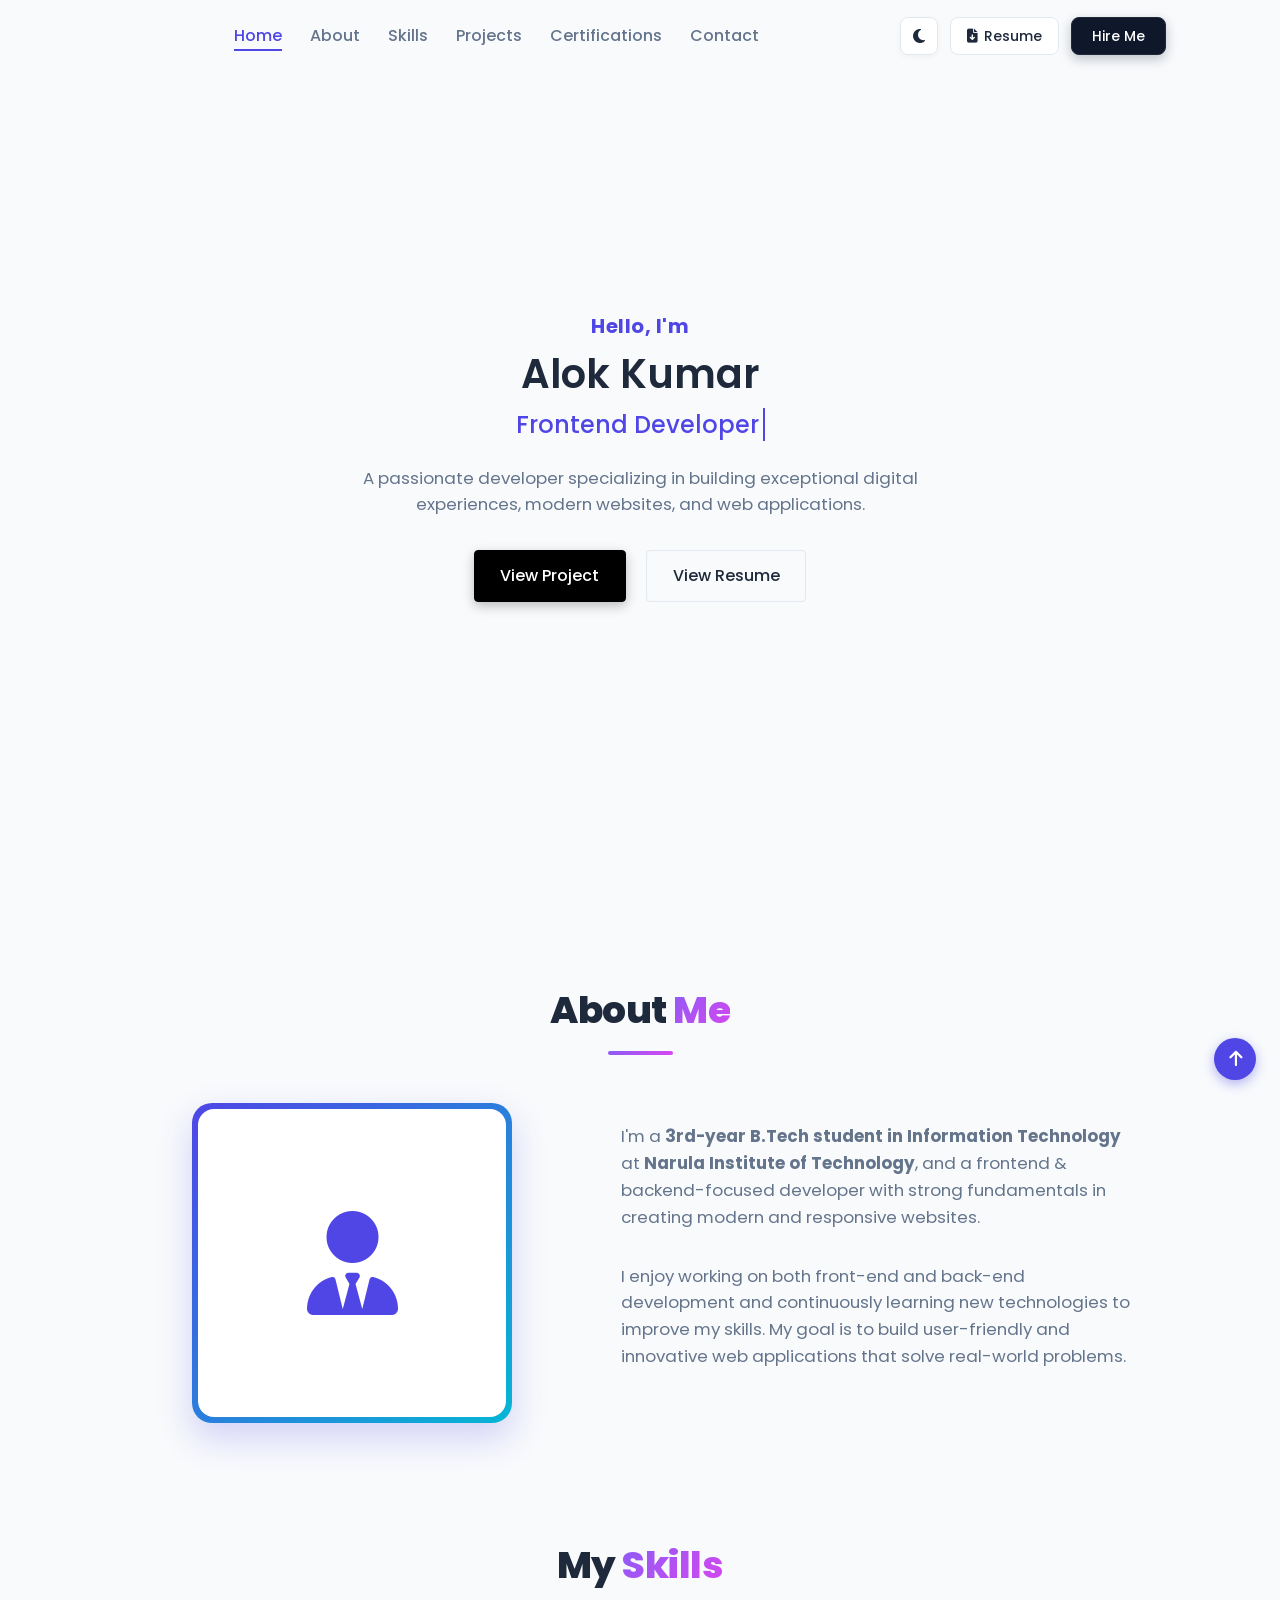
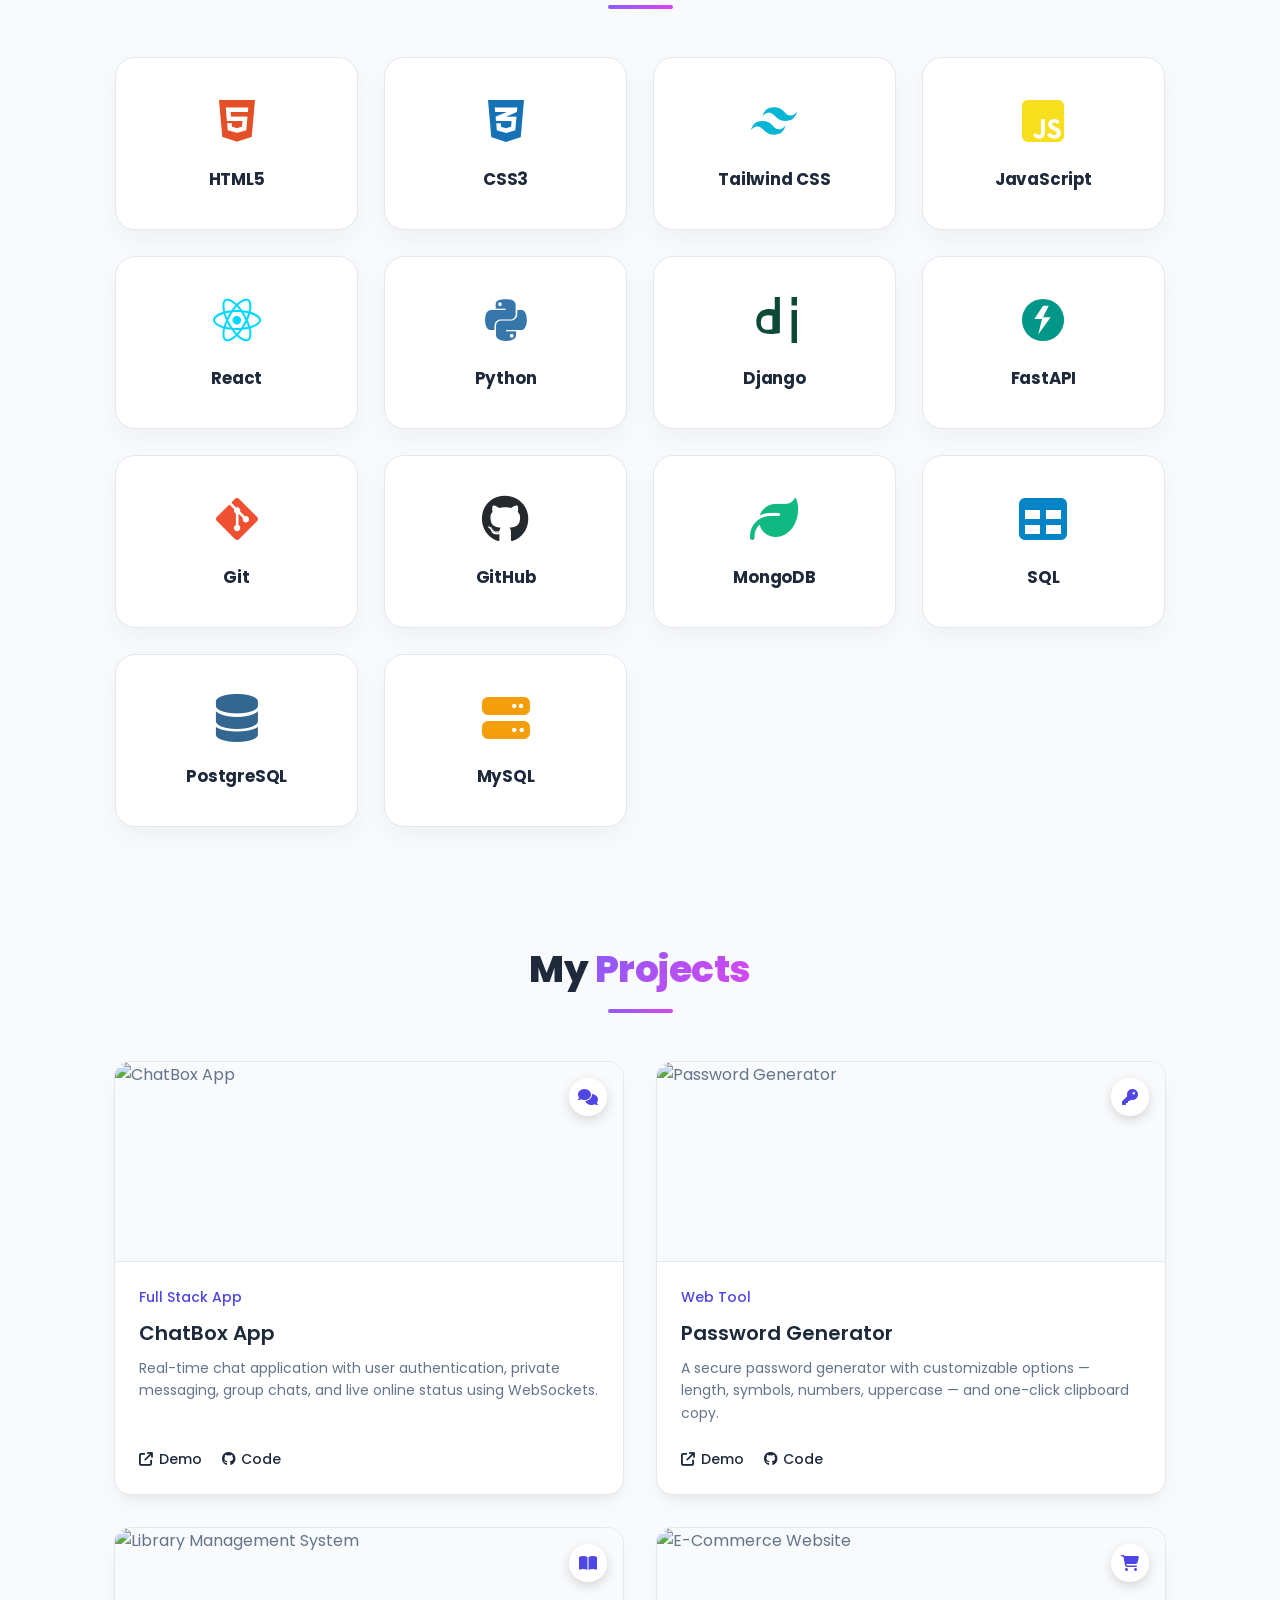
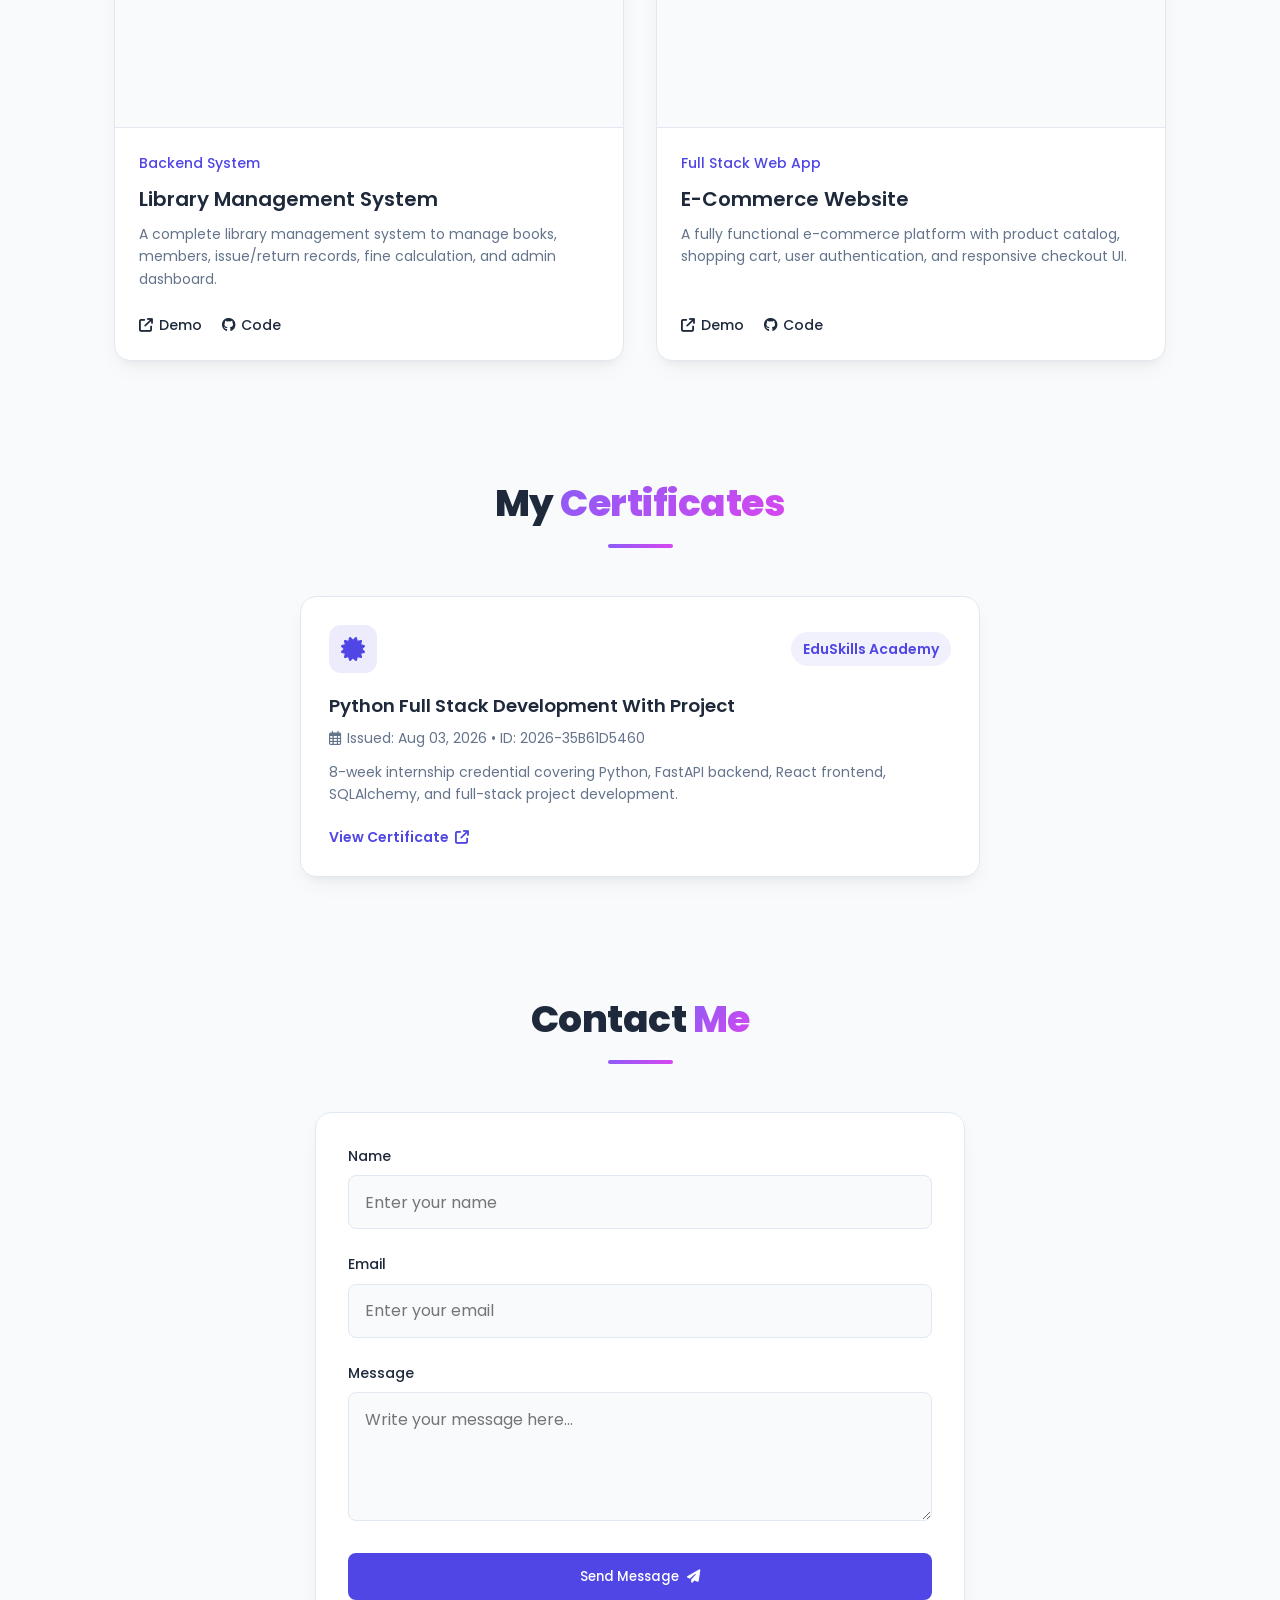
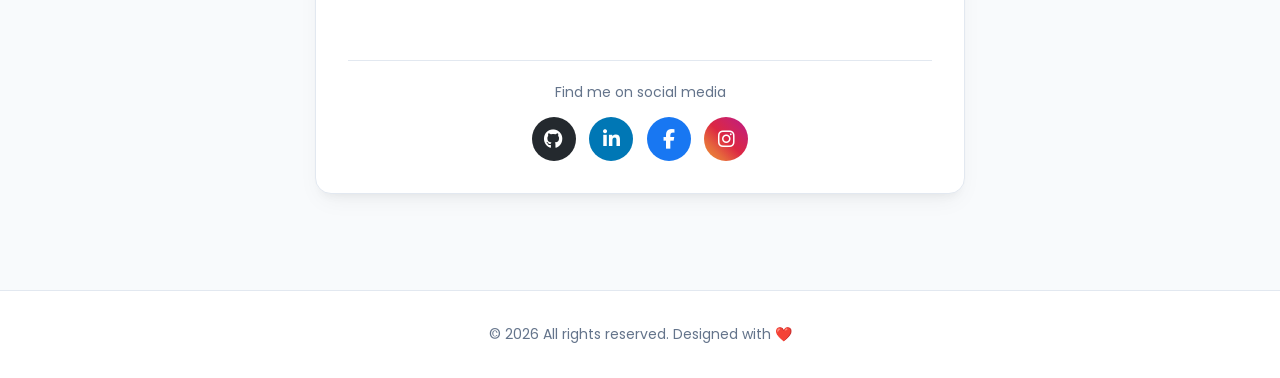
==== index.html @ 2e2ce2ee "portfolio" ====
<!DOCTYPE html>
<html lang="en">
<head>
    <meta charset="UTF-8">
    <meta name="viewport" content="width=device-width, initial-scale=1.0">
    <title>My Portfolio | Web Developer</title>
    <!-- Google Fonts -->
    <link rel="preconnect" href="https://fonts.googleapis.com">
    <link rel="preconnect" href="https://fonts.gstatic.com" crossorigin>
    <link href="https://fonts.googleapis.com/css2?family=Poppins:wght@300;400;500;600;700&display=swap" rel="stylesheet">
    <!-- Font Awesome Icons -->
    <link rel="stylesheet" href="https://cdnjs.cloudflare.com/ajax/libs/font-awesome/6.4.0/css/all.min.css">
    <!-- Custom CSS -->
    <link rel="stylesheet" href="style.css">
</head>
<body>

    <!-- Header & Navbar -->
    <header class="header" id="header">
        <nav class="navbar container">
            <div class="nav-menu" id="nav-menu">
                <ul class="nav-list">
                    <li class="nav-item"><a href="#home" class="nav-link active">Home</a></li>
                    <li class="nav-item"><a href="#about" class="nav-link">About</a></li>
                    <li class="nav-item"><a href="#skills" class="nav-link">Skills</a></li>
                    <li class="nav-item"><a href="#projects" class="nav-link">Projects</a></li>
                    <li class="nav-item"><a href="#certifications" class="nav-link">Certifications</a></li>
                    <li class="nav-item"><a href="#contact" class="nav-link">Contact</a></li>
                </ul>
                <div class="nav-close" id="nav-close">
                    <i class="fa-solid fa-xmark"></i>
                </div>
            </div>

            <div class="nav-actions">
                <!-- Theme Toggle Button (Separate) -->
                <button class="theme-toggle" id="theme-toggle" title="Toggle Theme" aria-label="Toggle dark/light mode">
                    <i class="fa-solid fa-moon" id="theme-icon"></i>
                </button>

                <!-- Resume Button (Separate) -->
                <a href="Documents/resume.pdf" class="btn btn-sm btn-outline nav-btn" id="resume-btn" title="View & Download Resume">
                    <i class="fa-solid fa-file-arrow-down"></i>
                    <span>Resume</span>
                </a>

                <!-- Hire Me Button (Dark Box with White Text) -->
                <a href="https://www.linkedin.com/in/alokkumar004" target="_blank" rel="noopener noreferrer" class="btn btn-sm btn-dark nav-btn hire-me-btn">
                    <span>Hire Me</span>
                </a>

                <!-- Hamburger Menu for Mobile -->
                <div class="nav-toggle" id="nav-toggle" aria-label="Open menu">
                    <i class="fa-solid fa-bars"></i>
                </div>
            </div>
        </nav>
    </header>

    <main class="main">
        <!-- Hero Section -->
        <section class="hero section" id="home">
            <div class="hero-container container grid">
                <div class="hero-content">
                    <span class="hero-subtitle"><strong>Hello, I'm</strong></span>
                    <h1 class="hero-title">Alok Kumar</h1>
                    <h3 class="hero-profession"><span class="typing-text"></span></h3>
                    <p class="hero-description">
                        A passionate developer specializing in building exceptional digital experiences, modern websites, and web applications.
                    </p>
                    
                    <div class="hero-buttons">
                        <a href="#projects" class="btn btn-black btn-hero">View Project</a>
                        <a href="Documents/resume.pdf" class="btn btn-outline-hero btn-hero" id="hero-resume-btn" title="View & Download Resume">View Resume</a>
                    </div>
                </div>
            </div>
        </section>

        <!-- About Section -->
        <section class="about section" id="about">
            <div class="container">
                <h2 class="section-title">About <span class="gradient-text">Me</span></h2>
                <div class="section-title-underline"></div>

                <div class="about-container grid">
                    <!-- Square Shape Image / Avatar in About Section -->
                    <div class="about-img-box">
                        <div class="about-img-wrapper">
                            <div class="about-avatar-placeholder">
                                <i class="fa-solid fa-user-tie"></i>
                            </div>
                        </div>
                    </div>

                    <div class="about-data">
                        <p class="about-description">
                            I'm a <strong>3rd-year B.Tech student in Information Technology</strong> at <strong>Narula Institute of Technology</strong>, and a frontend &amp; backend-focused developer with strong fundamentals in creating modern and responsive websites.
                        </p>
                        <p class="about-description">
                            I enjoy working on both front-end and back-end development and continuously learning new technologies to improve my skills. My goal is to build user-friendly and innovative web applications that solve real-world problems.
                        </p>
                    </div>
                </div>
            </div>
        </section>

        <!-- Skills Section -->
        <section class="skills section" id="skills">
            <div class="container">
                <h2 class="section-title">My <span class="gradient-text">Skills</span></h2>
                <div class="section-title-underline"></div>

                <div class="skills-grid-wrapper">
                    <!-- 1. HTML5 -->
                    <div class="skill-card">
                        <div class="skill-card-icon">
                            <i class="fa-brands fa-html5" style="color: #e34f26;"></i>
                        </div>
                        <h4 class="skill-card-name">HTML5</h4>
                    </div>

                    <!-- 2. CSS3 -->
                    <div class="skill-card">
                        <div class="skill-card-icon">
                            <i class="fa-brands fa-css3-alt" style="color: #1572b6;"></i>
                        </div>
                        <h4 class="skill-card-name">CSS3</h4>
                    </div>

                    <!-- 3. Tailwind CSS -->
                    <div class="skill-card">
                        <div class="skill-card-icon">
                            <svg viewBox="0 0 24 24" width="46" height="46" fill="none">
                                <path d="M12.001 4.8c-3.2 0-5.2 1.6-6 4.8 1.2-1.6 2.6-2.2 4.2-1.8.913.228 1.565.89 2.288 1.624C13.666 10.618 15.027 12 18.001 12c3.2 0 5.2-1.6 6-4.8-1.2 1.6-2.6 2.2-4.2 1.8-.913-.228-1.565-.89-2.288-1.624C16.336 6.182 14.975 4.8 12.001 4.8zm-6 7.2c-3.2 0-5.2 1.6-6 4.8 1.2-1.6 2.6-2.2 4.2-1.8.913.228 1.565.89 2.288 1.624 1.177 1.194 2.538 2.576 5.512 2.576 3.2 0 5.2-1.6 6-4.8-1.2 1.6-2.6 2.2-4.2 1.8-.913-.228-1.565-.89-2.288-1.624C10.336 13.382 8.975 12 6.001 12z" fill="#06B6D4"/>
                            </svg>
                        </div>
                        <h4 class="skill-card-name">Tailwind CSS</h4>
                    </div>

                    <!-- 4. JavaScript -->
                    <div class="skill-card">
                        <div class="skill-card-icon">
                            <i class="fa-brands fa-square-js" style="color: #f7df1e;"></i>
                        </div>
                        <h4 class="skill-card-name">JavaScript</h4>
                    </div>

                    <!-- 5. React -->
                    <div class="skill-card">
                        <div class="skill-card-icon">
                            <i class="fa-brands fa-react" style="color: #00d8ff;"></i>
                        </div>
                        <h4 class="skill-card-name">React</h4>
                    </div>

                    <!-- 6. Python -->
                    <div class="skill-card">
                        <div class="skill-card-icon">
                            <i class="fa-brands fa-python" style="color: #3776ab;"></i>
                        </div>
                        <h4 class="skill-card-name">Python</h4>
                    </div>

                    <!-- 7. Django -->
                    <div class="skill-card">
                        <div class="skill-card-icon">
                            <svg viewBox="0 0 24 24" width="46" height="46" fill="#0c4b33">
                                <path d="M11.146 0h3.924v18.792c-1.924.367-3.328.489-4.887.489-4.953 0-7.399-2.14-7.399-6.357 0-4.278 2.69-6.724 6.848-6.724 1.04 0 1.956.122 2.764.367V0h-1.249zm0 9.843c-.733-.244-1.467-.367-2.2-.367-2.384 0-3.791 1.284-3.791 3.913 0 2.446 1.284 3.73 3.607 3.73.673 0 1.345-.061 2.384-.245V9.843zM21.144 6.786h3.913v17.214h-3.913V6.786zm0-6.786h3.913v4.4h-3.913V0z"/>
                            </svg>
                        </div>
                        <h4 class="skill-card-name">Django</h4>
                    </div>

                    <!-- 8. FastAPI -->
                    <div class="skill-card">
                        <div class="skill-card-icon">
                            <svg viewBox="0 0 24 24" width="46" height="46">
                                <circle cx="12" cy="12" r="11" fill="#009688"/>
                                <path d="M12 4.5l-4.5 7h4l-2 8 6.5-9h-4l3-6h-3z" fill="#ffffff"/>
                            </svg>
                        </div>
                        <h4 class="skill-card-name">FastAPI</h4>
                    </div>

                    <!-- 9. Git -->
                    <div class="skill-card">
                        <div class="skill-card-icon">
                            <i class="fa-brands fa-git-alt" style="color: #f05032;"></i>
                        </div>
                        <h4 class="skill-card-name">Git</h4>
                    </div>

                    <!-- 10. GitHub -->
                    <div class="skill-card">
                        <div class="skill-card-icon">
                            <i class="fa-brands fa-github" style="color: #24292e;"></i>
                        </div>
                        <h4 class="skill-card-name">GitHub</h4>
                    </div>

                    <!-- 11. MongoDB -->
                    <div class="skill-card">
                        <div class="skill-card-icon">
                            <i class="fa-solid fa-leaf" style="color: #10b981;"></i>
                        </div>
                        <h4 class="skill-card-name">MongoDB</h4>
                    </div>

                    <!-- 12. SQL -->
                    <div class="skill-card">
                        <div class="skill-card-icon">
                            <i class="fa-solid fa-table" style="color: #0284c7;"></i>
                        </div>
                        <h4 class="skill-card-name">SQL</h4>
                    </div>

                    <!-- 13. PostgreSQL -->
                    <div class="skill-card">
                        <div class="skill-card-icon">
                            <i class="fa-solid fa-database" style="color: #336791;"></i>
                        </div>
                        <h4 class="skill-card-name">PostgreSQL</h4>
                    </div>

                    <!-- 14. MySQL -->
                    <div class="skill-card">
                        <div class="skill-card-icon">
                            <i class="fa-solid fa-server" style="color: #f59e0b;"></i>
                        </div>
                        <h4 class="skill-card-name">MySQL</h4>
                    </div>
                </div>
            </div>
        </section>

        <!-- Projects Section -->
        <section class="projects section" id="projects">
            <div class="container">
                <h2 class="section-title">My <span class="gradient-text">Projects</span></h2>
                <div class="section-title-underline"></div>

                <div class="projects-container grid">

                    <!-- Project 1: ChatBox App -->
                    <div class="project-card">
                        <div class="project-img-box">
                            <img src="https://images.unsplash.com/photo-1618401471353-b98afee0b2eb?auto=format&fit=crop&w=700&q=80" alt="ChatBox App" class="project-img" loading="lazy">
                            <div class="project-badge-icon" title="ChatBox App">
                                <i class="fa-solid fa-comments"></i>
                            </div>
                        </div>
                        <div class="project-content">
                            <span class="project-tag">Full Stack App</span>
                            <h3 class="project-title">ChatBox App</h3>
                            <p class="project-description">Real-time chat application with user authentication, private messaging, group chats, and live online status using WebSockets.</p>
                            <div class="project-links">
                                <a href="projects/Chatbox/index.html" target="_blank" class="project-link" title="Live Preview"><i class="fa-solid fa-arrow-up-right-from-square"></i> Demo</a>
                                <a href="https://github.com" target="_blank" class="project-link" title="Source Code"><i class="fa-brands fa-github"></i> Code</a>
                            </div>
                        </div>
                    </div>

                    <!-- Project 2: Password Generator -->
                    <div class="project-card">
                        <div class="project-img-box">
                            <img src="https://images.unsplash.com/photo-1614064641938-3bbee52942c7?auto=format&fit=crop&w=700&q=80" alt="Password Generator" class="project-img" loading="lazy">
                            <div class="project-badge-icon" title="Password Generator">
                                <i class="fa-solid fa-key"></i>
                            </div>
                        </div>
                        <div class="project-content">
                            <span class="project-tag">Web Tool</span>
                            <h3 class="project-title">Password Generator</h3>
                            <p class="project-description">A secure password generator with customizable options — length, symbols, numbers, uppercase — and one-click clipboard copy.</p>
                            <div class="project-links">
                                <a href="projects/Password-Generator/index.html" target="_blank" class="project-link" title="Live Preview"><i class="fa-solid fa-arrow-up-right-from-square"></i> Demo</a>
                                <a href="https://github.com" target="_blank" class="project-link" title="Source Code"><i class="fa-brands fa-github"></i> Code</a>
                            </div>
                        </div>
                    </div>

                    <!-- Project 3: Library Management System -->
                    <div class="project-card">
                        <div class="project-img-box">
                            <img src="https://images.unsplash.com/photo-1524995997946-a1c2e315a42f?auto=format&fit=crop&w=700&q=80" alt="Library Management System" class="project-img" loading="lazy">
                            <div class="project-badge-icon" title="Library Management System">
                                <i class="fa-solid fa-book-open"></i>
                            </div>
                        </div>
                        <div class="project-content">
                            <span class="project-tag">Backend System</span>
                            <h3 class="project-title">Library Management System</h3>
                            <p class="project-description">A complete library management system to manage books, members, issue/return records, fine calculation, and admin dashboard.</p>
                            <div class="project-links">
                                <a href="projects/Library-Management-System/index.html" target="_blank" class="project-link" title="Live Preview"><i class="fa-solid fa-arrow-up-right-from-square"></i> Demo</a>
                                <a href="https://github.com" target="_blank" class="project-link" title="Source Code"><i class="fa-brands fa-github"></i> Code</a>
                            </div>
                        </div>
                    </div>

                    <!-- Project 4: E-Commerce Website -->
                    <div class="project-card">
                        <div class="project-img-box">
                            <img src="https://images.unsplash.com/photo-1557821552-17105176677c?auto=format&fit=crop&w=700&q=80" alt="E-Commerce Website" class="project-img" loading="lazy">
                            <div class="project-badge-icon" title="E-Commerce Website">
                                <i class="fa-solid fa-cart-shopping"></i>
                            </div>
                        </div>
                        <div class="project-content">
                            <span class="project-tag">Full Stack Web App</span>
                            <h3 class="project-title">E-Commerce Website</h3>
                            <p class="project-description">A fully functional e-commerce platform with product catalog, shopping cart, user authentication, and responsive checkout UI.</p>
                            <div class="project-links">
                                <a href="projects/E-Commerce-Website/index.html" target="_blank" class="project-link" title="Live Preview"><i class="fa-solid fa-arrow-up-right-from-square"></i> Demo</a>
                                <a href="https://github.com" target="_blank" class="project-link" title="Source Code"><i class="fa-brands fa-github"></i> Code</a>
                            </div>
                        </div>
                    </div>

                </div>
            </div>
        </section>

        <!-- Certifications Section -->
        <section class="certifications section" id="certifications">
            <div class="container">
                <h2 class="section-title">My <span class="gradient-text">Certificates</span></h2>
                <div class="section-title-underline"></div>

                <div class="certifications-container grid">
                    <!-- Certificate: EduSkills Internship -->
                    <div class="cert-card">
                        <div class="cert-header">
                            <div class="cert-icon-box">
                                <i class="fa-solid fa-certificate"></i>
                            </div>
                            <span class="cert-issuer">EduSkills Academy</span>
                        </div>
                        <div class="cert-content">
                            <h3 class="cert-title">Python Full Stack Development With Project</h3>
                            <p class="cert-date"><i class="fa-regular fa-calendar-days"></i> Issued: Aug 03, 2026 &bull; ID: 2026-35B61D5460</p>
                            <p class="cert-description">8-week internship credential covering Python, FastAPI backend, React frontend, SQLAlchemy, and full-stack project development.</p>
                            <a href="Documents/Certificates/Python-certificate.pdf" class="cert-link" target="_blank">View Certificate <i class="fa-solid fa-arrow-up-right-from-square"></i></a>
                        </div>
                    </div>
                </div>
            </div>
        </section>

        <!-- Contact Section -->
        <section class="contact section" id="contact">
            <div class="container">
                <h2 class="section-title">Contact <span class="gradient-text">Me</span></h2>
                <div class="section-title-underline"></div>

                <div class="contact-container grid contact-centered">
                    <!-- Contact Form + Social Icons below Send Button -->
                    <form class="contact-form" id="contact-form">
                        <div class="form-group">
                            <label for="name" class="form-label">Name</label>
                            <input type="text" id="name" name="name" class="form-input" placeholder="Enter your name" required>
                        </div>

                        <div class="form-group">
                            <label for="email" class="form-label">Email</label>
                            <input type="email" id="email" name="email" class="form-input" placeholder="Enter your email" required>
                        </div>

                        <div class="form-group">
                            <label for="message" class="form-label">Message</label>
                            <textarea id="message" name="message" rows="4" class="form-input form-textarea" placeholder="Write your message here..." required></textarea>
                        </div>

                        <button type="submit" class="btn btn-primary form-submit-btn">
                            <span>Send Message</span>
                            <i class="fa-solid fa-paper-plane"></i>
                        </button>
                        <p class="form-status" id="contact-form-status" role="status" aria-live="polite"></p>

                        <!-- Social Media Icons BELOW Send Message (Icons Only) -->
                        <div class="form-social-section">
                            <p class="form-social-label">Find me on social media</p>
                            <div class="form-social-icons">
                                <a href="https://github.com" target="_blank" rel="noopener noreferrer" class="form-social-btn github" aria-label="GitHub" title="GitHub">
                                    <i class="fa-brands fa-github"></i>
                                </a>
                                <a href="https://www.linkedin.com/in/alokkumar004" target="_blank" rel="noopener noreferrer" class="form-social-btn linkedin" aria-label="LinkedIn" title="LinkedIn">
                                    <i class="fa-brands fa-linkedin-in"></i>
                                </a>
                                <a href="https://facebook.com" target="_blank" rel="noopener noreferrer" class="form-social-btn facebook" aria-label="Facebook" title="Facebook">
                                    <i class="fa-brands fa-facebook-f"></i>
                                </a>
                                <a href="https://instagram.com" target="_blank" rel="noopener noreferrer" class="form-social-btn instagram" aria-label="Instagram" title="Instagram">
                                    <i class="fa-brands fa-instagram"></i>
                                </a>
                            </div>
                        </div>
                    </form>
                </div>
            </div>
        </section>
    </main>

    <!-- Footer -->
    <footer class="footer">
        <div class="footer-container container">
            <p class="footer-copy">&copy; <span id="current-year"></span> All rights reserved. Designed with ❤️</p>
        </div>
    </footer>

    <!-- Resume Modal (Preview & Download) -->
    <div class="resume-modal" id="resume-modal" aria-hidden="true">
        <div class="resume-modal-overlay" id="resume-modal-overlay"></div>
        
        <div class="resume-modal-container">
            <!-- Modal Header -->
            <div class="resume-modal-header">
                <div class="resume-modal-title-box">
                    <i class="fa-solid fa-file-lines resume-modal-icon"></i>
                    <div>
                        <h3 class="resume-modal-title">Curriculum Vitae</h3>
                        <span class="resume-modal-subtitle">Preview & Download</span>
                    </div>
                </div>

                <div class="resume-modal-actions">
                    <!-- Download PDF Button -->
                    <a href="Documents/resume.pdf" download="Alok_Kumar_Resume.pdf" class="btn btn-sm btn-primary" id="download-resume-btn" title="Download Resume PDF">
                        <i class="fa-solid fa-download"></i>
                        <span>Download PDF</span>
                    </a>
                    <!-- Open in New Tab -->
                    <a href="Documents/resume.pdf" target="_blank" class="btn btn-sm btn-outline" id="open-tab-resume-btn" title="Open PDF in new tab">
                        <i class="fa-solid fa-arrow-up-right-from-square"></i>
                        <span>Open Tab</span>
                    </a>
                    <!-- Print Button -->
                    <button type="button" class="btn btn-sm btn-secondary modal-action-btn" id="print-resume-btn" title="Print Resume">
                        <i class="fa-solid fa-print"></i>
                    </button>
                    <!-- Close Button -->
                    <button type="button" class="resume-modal-close" id="resume-modal-close" aria-label="Close modal">
                        <i class="fa-solid fa-xmark"></i>
                    </button>
                </div>
            </div>

            <!-- Modal Body: Printable/Rendered Resume Preview -->
            <div class="resume-modal-body">
                <div class="resume-paper" id="resume-paper">
                    <div class="resume-paper-header">
                        <div class="resume-paper-intro">
                            <h1 class="resume-name">Alok Kumar</h1>
                            <p class="resume-role">Python &amp; Full Stack Web Developer</p>
                        </div>
                        <div class="resume-contact-meta">
                            <span><i class="fa-solid fa-envelope"></i> your.email@example.com</span>
                            <span><i class="fa-solid fa-phone"></i> +91 98765 43210</span>
                            <span><i class="fa-solid fa-location-dot"></i> India</span>
                            <span><i class="fa-brands fa-linkedin"></i> linkedin.com/in/alokkumar004</span>
                        </div>
                    </div>

                    <hr class="resume-divider">

                    <!-- Section: Summary -->
                    <div class="resume-paper-section">
                        <h4 class="resume-section-title"><i class="fa-solid fa-user"></i> Professional Summary</h4>
                        <p class="resume-text">
                            Passionate and detail-oriented Web Developer with expertise in building responsive, modern, and accessible web applications using HTML5, CSS3, JavaScript, and modern frameworks. Committed to writing clean, maintainable code and solving complex technical challenges.
                        </p>
                    </div>

                    <!-- Section: Skills -->
                    <div class="resume-paper-section">
                        <h4 class="resume-section-title"><i class="fa-solid fa-laptop-code"></i> Technical Skills</h4>
                        <div class="resume-skills-tags">
                            <span class="resume-tag">Python</span>
                            <span class="resume-tag">FastAPI</span>
                            <span class="resume-tag">React.js</span>
                            <span class="resume-tag">SQLAlchemy</span>
                            <span class="resume-tag">HTML5</span>
                            <span class="resume-tag">CSS3</span>
                            <span class="resume-tag">JavaScript (ES6+)</span>
                            <span class="resume-tag">Node.js</span>
                            <span class="resume-tag">Git &amp; GitHub</span>
                            <span class="resume-tag">REST APIs</span>
                            <span class="resume-tag">MongoDB / SQL</span>
                        </div>
                    </div>

                    <!-- Section: Experience & Projects -->
                    <div class="resume-paper-section">
                        <h4 class="resume-section-title"><i class="fa-solid fa-briefcase"></i> Experience & Projects</h4>
                        <div class="resume-entry">
                            <div class="resume-entry-header">
                                <span class="resume-entry-title">Frontend Web Developer</span>
                                <span class="resume-entry-date">2023 - Present</span>
                            </div>
                            <span class="resume-entry-sub">Personal & Freelance Projects</span>
                            <ul class="resume-entry-list">
                                <li>Developed and deployed responsive web applications with interactive UI components.</li>
                                <li>Optimized web performance, accessibility, and cross-browser responsiveness.</li>
                                <li>Utilized modern CSS Flexbox, Grid, and JavaScript ES6+ features for scalable architectures.</li>
                            </ul>
                        </div>
                    </div>

                    <!-- Section: Education -->
                    <div class="resume-paper-section">
                        <h4 class="resume-section-title"><i class="fa-solid fa-graduation-cap"></i> Education</h4>
                        <div class="resume-entry">
                            <div class="resume-entry-header">
                                <span class="resume-entry-title">Bachelor of Technology / Computer Applications</span>
                                <span class="resume-entry-date">2020 - 2024</span>
                            </div>
                            <span class="resume-entry-sub">University / Institute Name</span>
                        </div>
                    </div>
                </div>
            </div>
        </div>
    </div>

    <!-- Scroll Top Button -->
    <a href="#home" class="scroll-top" id="scroll-top" aria-label="Scroll to top">
        <i class="fa-solid fa-arrow-up"></i>
    </a>

    <!-- Custom JavaScript -->
    <script src="script.js"></script>
</body>
</html>
---- style.css ----
/* ==================== CSS VARIABLES ==================== */
:root {
    --header-height: 4.5rem;

    /* Colors - Light Theme */
    --primary-color: #4f46e5;
    --primary-hover: #4338ca;
    --secondary-color: #06b6d4;
    --title-color: #1e293b;
    --text-color: #64748b;
    --body-bg: #f8fafc;
    --container-bg: #ffffff;
    --border-color: #e2e8f0;
    --card-shadow: 0 10px 25px -5px rgba(0, 0, 0, 0.05), 0 8px 10px -6px rgba(0, 0, 0, 0.05);

    /* Fonts */
    --body-font: 'Poppins', sans-serif;
    --biggest-font-size: 2.5rem;
    --h1-font-size: 2rem;
    --h2-font-size: 1.5rem;
    --h3-font-size: 1.25rem;
    --normal-font-size: 1rem;
    --small-font-size: 0.875rem;

    /* Transition */
    --transition: 0.3s ease;
}

/* Dark Theme Variables */
body.dark-theme {
    --title-color: #f1f5f9;
    --text-color: #94a3b8;
    --body-bg: #0f172a;
    --container-bg: #1e293b;
    --border-color: #334155;
    --card-shadow: 0 10px 25px -5px rgba(0, 0, 0, 0.3), 0 8px 10px -6px rgba(0, 0, 0, 0.3);
}

/* ==================== BASE RESET ==================== */
* {
    margin: 0;
    padding: 0;
    box-sizing: border-box;
}

html {
    scroll-behavior: smooth;
}

body {
    font-family: var(--body-font);
    font-size: var(--normal-font-size);
    background-color: var(--body-bg);
    color: var(--text-color);
    line-height: 1.6;
    transition: background-color var(--transition), color var(--transition);
}

h1, h2, h3, h4 {
    color: var(--title-color);
    font-weight: 600;
}

ul {
    list-style: none;
}

a {
    text-decoration: none;
    color: inherit;
}

button, input, textarea {
    font-family: inherit;
    border: none;
    outline: none;
}

/* ==================== REUSABLE CSS CLASSES ==================== */
.container {
    max-width: 1100px;
    margin-left: auto;
    margin-right: auto;
    padding-left: 1.5rem;
    padding-right: 1.5rem;
}

.grid {
    display: grid;
    gap: 1.5rem;
}

.section {
    padding: 5rem 0 2rem;
}

.section-title {
    font-size: 2.35rem;
    font-weight: 800;
    text-align: center;
    color: var(--title-color);
    margin: 0 auto 0.65rem;
    display: table;
    letter-spacing: -0.5px;
}

.section-title .gradient-text {
    background: linear-gradient(135deg, #8b5cf6, #d946ef);
    -webkit-background-clip: text;
    background-clip: text;
    -webkit-text-fill-color: transparent;
}

.section-title-underline {
    width: 65px;
    height: 4px;
    border-radius: 4px;
    background: linear-gradient(135deg, #8b5cf6, #d946ef);
    margin: 0 auto 3rem;
}

.section-subtitle {
    display: block;
    font-size: var(--small-font-size);
    color: var(--primary-color);
    text-align: center;
    margin-bottom: 3rem;
    font-weight: 500;
    text-transform: uppercase;
    letter-spacing: 1px;
}

/* Buttons */
.btn {
    display: inline-flex;
    align-items: center;
    justify-content: center;
    gap: 0.5rem;
    padding: 0.85rem 1.75rem;
    border-radius: 0.5rem;
    font-weight: 500;
    cursor: pointer;
    transition: var(--transition);
}

.btn-primary {
    background-color: var(--primary-color);
    color: #ffffff;
}

.btn-primary:hover {
    background-color: var(--primary-hover);
    transform: translateY(-2px);
    box-shadow: 0 4px 15px rgba(79, 70, 229, 0.4);
}

.btn-secondary {
    background-color: transparent;
    color: var(--title-color);
    border: 1.5px solid var(--border-color);
}

.btn-secondary:hover {
    background-color: var(--container-bg);
    border-color: var(--primary-color);
    color: var(--primary-color);
    transform: translateY(-2px);
}

.btn-sm {
    padding: 0.5rem 1.1rem;
    font-size: var(--small-font-size);
    border-radius: 0.4rem;
}

.btn-outline {
    background-color: transparent;
    color: var(--title-color);
    border: 1.5px solid var(--border-color);
}

.btn-outline:hover {
    border-color: var(--primary-color);
    color: var(--primary-color);
    background-color: var(--container-bg);
    transform: translateY(-2px);
}

.btn-dark {
    background-color: #0f172a;
    color: #ffffff !important;
    border: 1.5px solid #1e293b;
}

.btn-dark:hover {
    background-color: #1e293b;
    color: #ffffff !important;
    transform: translateY(-2px);
    box-shadow: 0 4px 14px rgba(0, 0, 0, 0.3);
}

body.dark-theme .btn-dark {
    background-color: #020617;
    border-color: #334155;
    color: #ffffff !important;
}

body.dark-theme .btn-dark:hover {
    background-color: #0f172a;
}

/* Hero Buttons (Reduced Border Radius & Black Color for View Project) */
.btn-hero {
    border-radius: 4px; /* Reduced border radius */
    padding: 0.75rem 1.6rem;
    font-size: var(--normal-font-size);
    font-weight: 500;
}

.btn-black {
    background-color: #000000;
    color: #ffffff !important;
    border: 1px solid #000000;
    box-shadow: 0 4px 12px rgba(0, 0, 0, 0.25);
}

.btn-black:hover {
    background-color: #1f2937;
    border-color: #1f2937;
    color: #ffffff !important;
    transform: translateY(-2px);
    box-shadow: 0 6px 16px rgba(0, 0, 0, 0.35);
}

.btn-outline-hero {
    background-color: transparent;
    color: var(--title-color);
    border: 1.5px solid var(--border-color);
}

.btn-outline-hero:hover {
    border-color: #000000;
    color: #000000;
    background-color: var(--container-bg);
    transform: translateY(-2px);
}

body.dark-theme .btn-black {
    background-color: #000000;
    border-color: #334155;
    color: #ffffff !important;
    box-shadow: 0 4px 12px rgba(0, 0, 0, 0.5);
}

body.dark-theme .btn-black:hover {
    background-color: #18181b;
    border-color: #52525b;
}

body.dark-theme .btn-outline-hero {
    border-color: #334155;
    color: #f1f5f9;
}

body.dark-theme .btn-outline-hero:hover {
    border-color: #f1f5f9;
    color: #ffffff;
    background-color: #1e293b;
}

.nav-btn {
    white-space: nowrap;
}

/* ==================== HEADER & NAVBAR ==================== */
.header {
    width: 100%;
    position: fixed;
    top: 0;
    left: 0;
    z-index: 100;
    background-color: transparent;
    transition: var(--transition);
}

.header.scroll-header {
    background-color: var(--container-bg);
    box-shadow: var(--card-shadow);
}

.navbar {
    height: var(--header-height);
    display: flex;
    align-items: center;
    justify-content: space-between;
    gap: 1.25rem;
}

.nav-menu {
    display: flex;
    align-items: center;
    justify-content: center;
    flex: 1;
}

.logo {
    display: none;
}

.nav-list {
    display: flex;
    align-items: center;
    justify-content: center;
    gap: 1.75rem;
}

.nav-link {
    font-weight: 500;
    color: var(--text-color);
    transition: color var(--transition);
    position: relative;
    white-space: nowrap;
}

.nav-link:hover,
.nav-link.active {
    color: var(--primary-color);
}

.nav-link::after {
    content: '';
    position: absolute;
    bottom: -4px;
    left: 0;
    width: 0;
    height: 2px;
    background-color: var(--primary-color);
    transition: width var(--transition);
}

.nav-link:hover::after,
.nav-link.active::after {
    width: 100%;
}

/* Nav Actions Section: From Theme/Dark Button to Hire Me */
.nav-actions {
    display: flex;
    align-items: center;
    gap: 0.75rem;
    flex-shrink: 0;
}

/* 1. Theme Toggle Button (Dark Button) */
.theme-toggle {
    background-color: var(--container-bg);
    border: 1.5px solid var(--border-color);
    color: var(--title-color);
    width: 38px;
    height: 38px;
    border-radius: 0.5rem;
    cursor: pointer;
    display: inline-flex;
    align-items: center;
    justify-content: center;
    font-size: 1rem;
    box-shadow: 0 2px 6px rgba(0, 0, 0, 0.04);
    transition: var(--transition);
    flex-shrink: 0;
}

.theme-toggle:hover {
    border-color: var(--primary-color);
    color: var(--primary-color);
    transform: translateY(-2px);
    box-shadow: 0 4px 10px rgba(79, 70, 229, 0.15);
}

/* 2. Resume Button */
.nav-btn.btn-outline {
    height: 38px;
    padding: 0 1rem;
    display: inline-flex;
    align-items: center;
    justify-content: center;
    gap: 0.4rem;
    font-size: var(--small-font-size);
    font-weight: 500;
    border-radius: 0.5rem;
    border: 1.5px solid var(--border-color);
    color: var(--title-color);
    background-color: var(--container-bg);
    transition: var(--transition);
    white-space: nowrap;
}

.nav-btn.btn-outline:hover {
    border-color: var(--primary-color);
    color: var(--primary-color);
    transform: translateY(-2px);
    box-shadow: 0 4px 12px rgba(79, 70, 229, 0.15);
}

/* 3. Hire Me Button: Dark Box with Crisp White Text */
.hire-me-btn {
    height: 38px;
    padding: 0 1.25rem;
    display: inline-flex;
    align-items: center;
    justify-content: center;
    gap: 0.4rem;
    font-size: var(--small-font-size);
    font-weight: 500;
    background-color: #0f172a !important;
    color: #ffffff !important;
    border: 1.5px solid #1e293b;
    border-radius: 0.5rem;
    white-space: nowrap;
    box-shadow: 0 4px 12px rgba(15, 23, 42, 0.25);
    transition: var(--transition);
}

.hire-me-btn:hover {
    background-color: #1e293b !important;
    color: #ffffff !important;
    border-color: #334155;
    transform: translateY(-2px);
    box-shadow: 0 6px 16px rgba(15, 23, 42, 0.35);
}

/* Dark Theme Adjustments for Dark Button to Hire Me */
body.dark-theme .theme-toggle {
    background-color: #1e293b;
    border-color: #334155;
    color: #f1f5f9;
}

body.dark-theme .nav-btn.btn-outline {
    background-color: #1e293b;
    border-color: #334155;
    color: #f1f5f9;
}

body.dark-theme .hire-me-btn {
    background-color: #1e293b !important;
    border-color: #475569;
    color: #ffffff !important;
    box-shadow: 0 4px 14px rgba(0, 0, 0, 0.4);
}

body.dark-theme .hire-me-btn:hover {
    background-color: #334155 !important;
    border-color: var(--primary-color);
    color: #ffffff !important;
}

.nav-toggle,
.nav-close {
    display: none;
    font-size: 1.3rem;
    color: var(--title-color);
    cursor: pointer;
}

/* ==================== HERO SECTION ==================== */
.hero {
    min-height: 100vh;
    display: flex;
    align-items: center;
}

.hero-container {
    grid-template-columns: 1fr;
    text-align: center;
    justify-items: center;
    max-width: 780px;
    margin: 0 auto;
}

.hero-subtitle {
    font-size: 1.25rem;
    font-weight: 700; /* Bold */
    color: var(--primary-color);
    letter-spacing: 0.5px;
}

.hero-title {
    font-size: var(--biggest-font-size);
    line-height: 1.2;
    margin: 0.5rem 0;
}

.hero-profession {
    font-size: var(--h2-font-size);
    font-weight: 500;
    margin-bottom: 1.25rem;
}

.typing-text {
    color: var(--primary-color);
    border-right: 2px solid var(--primary-color);
    padding-right: 4px;
    animation: blink 0.8s infinite;
}

@keyframes blink {
    0%, 100% { border-color: transparent; }
    50% { border-color: var(--primary-color); }
}

.hero-description {
    margin: 0 auto 2rem;
    max-width: 620px;
    font-size: 1.05rem;
}

.hero-buttons {
    display: flex;
    justify-content: center;
    gap: 1.25rem;
    margin-bottom: 2.25rem;
}

.hero-social {
    display: flex;
    justify-content: center;
    gap: 1.25rem;
}

.social-link {
    display: inline-flex;
    align-items: center;
    justify-content: center;
    width: 42px;
    height: 42px;
    border-radius: 50%;
    background-color: var(--container-bg);
    border: 1px solid var(--border-color);
    color: var(--title-color);
    transition: var(--transition);
}

.social-link:hover {
    background-color: var(--primary-color);
    color: #ffffff;
    border-color: var(--primary-color);
    transform: translateY(-3px);
}

/* ==================== ABOUT SECTION ==================== */
.about-container {
    grid-template-columns: 0.9fr 1.1fr;
    align-items: center;
    gap: 3.5rem;
    max-width: 1000px;
    margin: 0 auto;
}

/* Square Shape Image Box in About Section */
.about-img-box {
    display: flex;
    justify-content: center;
    align-items: center;
}

.about-img-wrapper {
    width: 320px;
    height: 320px;
    aspect-ratio: 1 / 1;
    border-radius: 1.25rem; /* Square shape with modern rounded edges */
    background: linear-gradient(135deg, var(--primary-color), var(--secondary-color));
    padding: 6px;
    box-shadow: 0 15px 35px rgba(79, 70, 229, 0.22);
    transition: transform var(--transition), box-shadow var(--transition);
}

.about-img-wrapper:hover {
    transform: translateY(-6px);
    box-shadow: 0 20px 40px rgba(79, 70, 229, 0.32);
}

.about-avatar-placeholder {
    width: 100%;
    height: 100%;
    border-radius: 1rem; /* Square shape */
    background-color: var(--container-bg);
    display: flex;
    align-items: center;
    justify-content: center;
    font-size: 6.5rem;
    color: var(--primary-color);
}

.about-data {
    text-align: left;
}

.about-description {
    text-align: left;
    margin-bottom: 2rem;
    font-size: 1.05rem;
}

.about-info {
    grid-template-columns: repeat(3, 1fr);
    gap: 1.25rem;
    margin-bottom: 2rem;
}

.about-box {
    background-color: var(--container-bg);
    border: 1px solid var(--border-color);
    border-radius: 0.75rem;
    padding: 1.25rem 0.85rem;
    text-align: center;
    box-shadow: var(--card-shadow);
    transition: var(--transition);
}

.about-box:hover {
    transform: translateY(-5px);
    border-color: var(--primary-color);
}

.about-icon {
    font-size: 1.8rem;
    color: var(--primary-color);
    margin-bottom: 0.75rem;
}

.about-title {
    font-size: var(--normal-font-size);
    margin-bottom: 0.25rem;
}

.about-subtitle {
    font-size: var(--small-font-size);
}

.about-btn {
    display: inline-flex;
    margin: 0;
}

/* ==================== SKILLS SECTION (CARD GRID STYLE) ==================== */
.skills-grid-wrapper {
    display: grid;
    grid-template-columns: repeat(4, 1fr);
    gap: 1.6rem;
    max-width: 1050px;
    margin: 0 auto;
}

.skill-card {
    background-color: var(--container-bg);
    border: 1px solid var(--border-color);
    border-radius: 1.25rem;
    padding: 2.25rem 1.5rem;
    display: flex;
    flex-direction: column;
    align-items: center;
    justify-content: center;
    gap: 1.15rem;
    box-shadow: 0 10px 25px rgba(0, 0, 0, 0.04);
    transition: transform 0.3s ease, box-shadow 0.3s ease, border-color 0.3s ease;
    cursor: default;
}

.skill-card:hover {
    transform: translateY(-8px);
    box-shadow: 0 16px 35px rgba(168, 85, 247, 0.12);
    border-color: #a855f7;
}

body.dark-theme .skill-card {
    background-color: #1e293b;
    border-color: #334155;
    box-shadow: 0 10px 25px rgba(0, 0, 0, 0.25);
}

body.dark-theme .skill-card:hover {
    border-color: #c084fc;
    box-shadow: 0 16px 35px rgba(192, 132, 252, 0.2);
}

.skill-card-icon {
    height: 54px;
    display: flex;
    align-items: center;
    justify-content: center;
    font-size: 3rem;
    transition: transform 0.3s ease;
}

.skill-card:hover .skill-card-icon {
    transform: scale(1.15);
}

.skill-card-name {
    font-size: 1.05rem;
    font-weight: 700;
    color: var(--title-color);
    text-align: center;
    letter-spacing: -0.2px;
}

/* ==================== PROJECTS SECTION ==================== */
.projects-container {
    grid-template-columns: repeat(2, 1fr);
    gap: 2rem;
}

.project-card {
    background-color: var(--container-bg);
    border: 1px solid var(--border-color);
    border-radius: 1rem;
    overflow: hidden;
    box-shadow: var(--card-shadow);
    transition: var(--transition);
    display: flex;
    flex-direction: column;
}

.project-card:hover {
    transform: translateY(-8px);
    box-shadow: 0 15px 30px rgba(0, 0, 0, 0.1);
    border-color: var(--primary-color);
}

.project-img-box {
    position: relative;
    height: 200px;
    overflow: hidden;
    background-color: var(--body-bg);
    border-bottom: 1px solid var(--border-color);
}

.project-img {
    width: 100%;
    height: 100%;
    object-fit: cover;
    display: block;
    transition: transform 0.5s ease;
}

.project-card:hover .project-img {
    transform: scale(1.06);
}

.project-badge-icon {
    position: absolute;
    top: 1rem;
    right: 1rem;
    width: 38px;
    height: 38px;
    border-radius: 50%;
    background: rgba(255, 255, 255, 0.9);
    backdrop-filter: blur(4px);
    color: var(--primary-color);
    display: flex;
    align-items: center;
    justify-content: center;
    font-size: 1rem;
    box-shadow: 0 4px 12px rgba(0, 0, 0, 0.15);
}

body.dark-theme .project-badge-icon {
    background: rgba(15, 23, 42, 0.85);
    color: #60a5fa;
}

.project-placeholder-img {
    width: 100%;
    height: 100%;
    font-size: 3.5rem;
    display: flex;
    align-items: center;
    justify-content: center;
    color: var(--primary-color);
}

/* Project Card Color Variants */
.project-chat     { background: linear-gradient(135deg, rgba(59,130,246,0.18), rgba(99,102,241,0.18)); }
.project-password { background: linear-gradient(135deg, rgba(16,185,129,0.18), rgba(5,150,105,0.18)); }
.project-library  { background: linear-gradient(135deg, rgba(245,158,11,0.18), rgba(234,88,12,0.18)); }
.project-ecommerce{ background: linear-gradient(135deg, rgba(239,68,68,0.18), rgba(236,72,153,0.18)); }

.project-chat     .project-placeholder-img { color: #3b82f6; }
.project-password .project-placeholder-img { color: #10b981; }
.project-library  .project-placeholder-img { color: #f59e0b; }
.project-ecommerce .project-placeholder-img { color: #ef4444; }

.project-content {
    padding: 1.5rem;
    display: flex;
    flex-direction: column;
    flex-grow: 1;
}

.project-tag {
    font-size: var(--small-font-size);
    color: var(--primary-color);
    font-weight: 500;
    margin-bottom: 0.5rem;
}

.project-title {
    font-size: var(--h3-font-size);
    margin-bottom: 0.5rem;
    color: var(--title-color);
}

.project-description {
    font-size: var(--small-font-size);
    margin-bottom: 1.5rem;
    flex-grow: 1;
    color: var(--text-color);
}

.project-links {
    display: flex;
    gap: 1.25rem;
}

.project-link {
    display: inline-flex;
    align-items: center;
    gap: 0.35rem;
    font-size: var(--small-font-size);
    font-weight: 500;
    color: var(--title-color);
    transition: color var(--transition);
}

.project-link:hover {
    color: var(--primary-color);
}

/* ==================== CERTIFICATIONS SECTION ==================== */
.certifications-container {
    max-width: 680px;
    margin: 0 auto;
    grid-template-columns: 1fr;
    gap: 2rem;
}

.cert-card {
    background-color: var(--container-bg);
    border: 1px solid var(--border-color);
    border-radius: 1rem;
    padding: 1.75rem;
    box-shadow: var(--card-shadow);
    transition: var(--transition);
    display: flex;
    flex-direction: column;
}

.cert-card:hover {
    transform: translateY(-8px);
    border-color: var(--primary-color);
    box-shadow: 0 15px 30px rgba(79, 70, 229, 0.15);
}

.cert-header {
    display: flex;
    align-items: center;
    justify-content: space-between;
    margin-bottom: 1.25rem;
}

.cert-icon-box {
    width: 48px;
    height: 48px;
    border-radius: 0.75rem;
    background-color: rgba(79, 70, 229, 0.1);
    color: var(--primary-color);
    display: flex;
    align-items: center;
    justify-content: center;
    font-size: 1.5rem;
}

.cert-issuer {
    font-size: var(--small-font-size);
    font-weight: 600;
    color: var(--primary-color);
    background-color: rgba(79, 70, 229, 0.08);
    padding: 0.35rem 0.75rem;
    border-radius: 2rem;
}

.cert-content {
    display: flex;
    flex-direction: column;
    flex-grow: 1;
}

.cert-title {
    font-size: 1.15rem;
    margin-bottom: 0.5rem;
    line-height: 1.4;
}

.cert-date {
    font-size: var(--small-font-size);
    color: var(--text-color);
    margin-bottom: 0.75rem;
    display: flex;
    align-items: center;
    gap: 0.4rem;
}

.cert-description {
    font-size: var(--small-font-size);
    margin-bottom: 1.25rem;
    flex-grow: 1;
}

.cert-link {
    display: inline-flex;
    align-items: center;
    gap: 0.4rem;
    font-size: var(--small-font-size);
    font-weight: 600;
    color: var(--primary-color);
    transition: var(--transition);
}

.cert-link:hover {
    text-decoration: underline;
    transform: translateX(4px);
}

/* ==================== CONTACT SECTION ==================== */
.contact-container {
    gap: 2.5rem;
}

.contact-centered {
    grid-template-columns: 1fr;
    max-width: 650px;
    margin: 0 auto;
}

.contact-info {
    display: flex;
    flex-direction: column;
    gap: 1.5rem;
}

.contact-card {
    background-color: var(--container-bg);
    border: 1px solid var(--border-color);
    padding: 1.5rem;
    border-radius: 0.75rem;
    text-align: center;
    box-shadow: var(--card-shadow);
}

.contact-card-icon {
    font-size: 1.8rem;
    color: var(--primary-color);
    margin-bottom: 0.5rem;
}

.contact-card-title {
    font-size: var(--normal-font-size);
    margin-bottom: 0.25rem;
}

.contact-card-data {
    font-size: var(--small-font-size);
}

/* Contact Social Links */
.contact-social-links {
    display: flex;
    justify-content: center;
    gap: 0.85rem;
    margin-top: 1rem;
}

.contact-social-btn {
    display: inline-flex;
    align-items: center;
    justify-content: center;
    width: 42px;
    height: 42px;
    border-radius: 50%;
    background-color: var(--body-bg);
    border: 1px solid var(--border-color);
    color: var(--title-color);
    font-size: 1.15rem;
    transition: var(--transition);
}

.contact-social-btn:hover {
    background-color: var(--primary-color);
    color: #ffffff;
    border-color: var(--primary-color);
    transform: translateY(-3px);
    box-shadow: 0 4px 12px rgba(79, 70, 229, 0.35);
}

.contact-form {
    background-color: var(--container-bg);
    border: 1px solid var(--border-color);
    padding: 2rem;
    border-radius: 1rem;
    box-shadow: var(--card-shadow);
}

.form-group {
    margin-bottom: 1.5rem;
}

.form-label {
    display: block;
    font-size: var(--small-font-size);
    font-weight: 500;
    color: var(--title-color);
    margin-bottom: 0.5rem;
}

.form-input {
    width: 100%;
    padding: 0.85rem 1rem;
    border-radius: 0.5rem;
    border: 1px solid var(--border-color);
    background-color: var(--body-bg);
    color: var(--title-color);
    font-size: var(--normal-font-size);
    transition: border-color var(--transition);
}

.form-input:focus {
    border-color: var(--primary-color);
    background-color: var(--container-bg);
}

.form-textarea {
    resize: vertical;
}

.form-submit-btn {
    width: 100%;
}

.form-submit-btn:disabled {
    cursor: wait;
    opacity: 0.7;
}

.form-status {
    min-height: 1.5rem;
    margin-top: 0.75rem;
    font-size: var(--small-font-size);
}

.form-status.success {
    color: #15803d;
}

.form-status.error {
    color: #dc2626;
}

/* ==================== FORM SOCIAL ICONS ==================== */
.form-social-section {
    margin-top: 1.5rem;
    padding-top: 1.25rem;
    border-top: 1px solid var(--border-color);
}

.form-social-label {
    font-size: var(--small-font-size);
    color: var(--text-color);
    margin-bottom: 0.85rem;
    text-align: center;
    display: block;
}

.form-social-icons {
    display: flex;
    gap: 0.85rem;
    justify-content: center;
    flex-wrap: wrap;
}

.form-social-btn {
    display: inline-flex;
    align-items: center;
    justify-content: center;
    width: 44px;
    height: 44px;
    border-radius: 50%;
    font-size: 1.2rem;
    border: none;
    color: #ffffff;
    transition: var(--transition);
}

.form-social-btn:hover {
    transform: translateY(-3px);
    box-shadow: 0 4px 14px rgba(0, 0, 0, 0.3);
    opacity: 0.9;
}

.form-social-btn.github     { background-color: #24292e; }
.form-social-btn.linkedin   { background-color: #0077b5; }
.form-social-btn.facebook   { background-color: #1877f2; }
.form-social-btn.instagram  {
    background: linear-gradient(45deg, #f09433, #e6683c, #dc2743, #cc2366, #bc1888);
}

/* ==================== FOOTER ==================== */
.footer {
    padding: 2rem 0;
    margin-top: 4rem;
    border-top: 1px solid var(--border-color);
    background-color: var(--container-bg);
    text-align: center;
}

.footer-copy {
    font-size: var(--small-font-size);
}

/* ==================== SCROLL TOP ==================== */
.scroll-top {
    position: fixed;
    right: 1.5rem;
    bottom: -20%;
    background-color: var(--primary-color);
    color: #ffffff;
    width: 42px;
    height: 42px;
    border-radius: 50%;
    display: flex;
    align-items: center;
    justify-content: center;
    font-size: 1.1rem;
    box-shadow: 0 4px 12px rgba(79, 70, 229, 0.4);
    transition: var(--transition);
    z-index: 99;
}

.scroll-top:hover {
    background-color: var(--primary-hover);
    transform: translateY(-3px);
}

.scroll-top.show-scroll {
    bottom: 2rem;
}

/* ==================== RESUME MODAL ==================== */
.resume-modal {
    position: fixed;
    top: 0;
    left: 0;
    width: 100%;
    height: 100%;
    z-index: 1000;
    display: flex;
    align-items: center;
    justify-content: center;
    opacity: 0;
    visibility: hidden;
    padding: 1.5rem;
    transition: opacity 0.3s ease, visibility 0.3s ease;
}

.resume-modal.active {
    opacity: 1;
    visibility: visible;
}

.resume-modal-overlay {
    position: absolute;
    top: 0;
    left: 0;
    width: 100%;
    height: 100%;
    background: rgba(15, 23, 42, 0.7);
    backdrop-filter: blur(5px);
}

.resume-modal-container {
    position: relative;
    z-index: 10;
    width: 100%;
    max-width: 860px;
    max-height: 90vh;
    background-color: var(--container-bg);
    border: 1px solid var(--border-color);
    border-radius: 1rem;
    box-shadow: 0 25px 50px -12px rgba(0, 0, 0, 0.35);
    display: flex;
    flex-direction: column;
    overflow: hidden;
    transform: scale(0.92);
    transition: transform 0.3s ease;
}

.resume-modal.active .resume-modal-container {
    transform: scale(1);
}

.resume-modal-header {
    display: flex;
    justify-content: space-between;
    align-items: center;
    padding: 1rem 1.5rem;
    border-bottom: 1px solid var(--border-color);
    background-color: var(--container-bg);
    gap: 1rem;
    flex-wrap: wrap;
}

.resume-modal-title-box {
    display: flex;
    align-items: center;
    gap: 0.75rem;
}

.resume-modal-icon {
    font-size: 1.75rem;
    color: var(--primary-color);
}

.resume-modal-title {
    font-size: 1.15rem;
    line-height: 1.2;
}

.resume-modal-subtitle {
    font-size: var(--small-font-size);
    color: var(--text-color);
}

.resume-modal-actions {
    display: flex;
    align-items: center;
    gap: 0.65rem;
    flex-wrap: wrap;
}

.modal-action-btn {
    padding: 0.5rem 0.75rem;
}

.resume-modal-close {
    background: transparent;
    color: var(--title-color);
    font-size: 1.25rem;
    width: 36px;
    height: 36px;
    border-radius: 50%;
    cursor: pointer;
    display: flex;
    align-items: center;
    justify-content: center;
    transition: var(--transition);
}

.resume-modal-close:hover {
    background-color: rgba(239, 68, 68, 0.15);
    color: #ef4444;
}

.resume-modal-body {
    padding: 1.75rem;
    overflow-y: auto;
    background-color: var(--body-bg);
}

.resume-paper {
    background-color: var(--container-bg);
    border: 1px solid var(--border-color);
    border-radius: 0.75rem;
    padding: 2.25rem;
    box-shadow: var(--card-shadow);
}

.resume-paper-header {
    display: flex;
    justify-content: space-between;
    align-items: flex-start;
    gap: 1.5rem;
    flex-wrap: wrap;
    margin-bottom: 1.25rem;
}

.resume-name {
    font-size: 1.85rem;
    color: var(--title-color);
    margin-bottom: 0.2rem;
    font-weight: 700;
}

.resume-role {
    color: var(--primary-color);
    font-size: 1.05rem;
    font-weight: 500;
}

.resume-contact-meta {
    display: flex;
    flex-direction: column;
    gap: 0.35rem;
    font-size: 0.85rem;
    color: var(--text-color);
}

.resume-contact-meta span i {
    color: var(--primary-color);
    width: 16px;
    margin-right: 0.35rem;
}

.resume-divider {
    border: none;
    border-top: 1px solid var(--border-color);
    margin-bottom: 1.5rem;
}

.resume-paper-section {
    margin-bottom: 1.75rem;
}

.resume-section-title {
    font-size: 1.05rem;
    color: var(--title-color);
    margin-bottom: 0.75rem;
    display: flex;
    align-items: center;
    gap: 0.5rem;
    border-bottom: 1.5px solid var(--border-color);
    padding-bottom: 0.4rem;
}

.resume-section-title i {
    color: var(--primary-color);
}

.resume-text {
    font-size: 0.92rem;
    line-height: 1.6;
}

.resume-skills-tags {
    display: flex;
    flex-wrap: wrap;
    gap: 0.5rem;
    margin-top: 0.5rem;
}

.resume-tag {
    font-size: 0.8rem;
    background-color: rgba(79, 70, 229, 0.1);
    color: var(--primary-color);
    padding: 0.3rem 0.7rem;
    border-radius: 2rem;
    font-weight: 500;
}

.resume-entry {
    margin-bottom: 1rem;
}

.resume-entry-header {
    display: flex;
    justify-content: space-between;
    font-weight: 600;
    font-size: 0.95rem;
    color: var(--title-color);
}

.resume-entry-date {
    font-size: 0.85rem;
    color: var(--primary-color);
    font-weight: 500;
}

.resume-entry-sub {
    display: block;
    font-size: 0.85rem;
    color: var(--text-color);
    margin-bottom: 0.4rem;
}

.resume-entry-list {
    padding-left: 1.25rem;
    font-size: 0.9rem;
    list-style: disc;
}

.resume-entry-list li {
    margin-bottom: 0.25rem;
}

/* Print styles for Resume */
@media print {
    body * {
        visibility: hidden;
    }
    #resume-paper, #resume-paper * {
        visibility: visible;
    }
    #resume-paper {
        position: absolute;
        left: 0;
        top: 0;
        width: 100%;
        border: none;
        box-shadow: none;
        padding: 0;
    }
}

/* ==================== RESPONSIVE BREAKPOINTS ==================== */
@media screen and (max-width: 992px) {
    .container {
        padding-left: 1.25rem;
        padding-right: 1.25rem;
    }

    .about-container {
        grid-template-columns: 1fr;
        text-align: center;
        gap: 2.5rem;
    }

    .about-img-wrapper {
        width: 260px;
        height: 260px;
    }

    .about-data {
        text-align: center;
    }

    .about-description {
        text-align: center;
    }

    .about-btn {
        margin: 0 auto;
    }

    .projects-container {
        grid-template-columns: repeat(2, 1fr);
    }
}

@media screen and (max-width: 768px) {
    .navbar {
        justify-content: flex-end;
    }

    .nav-actions {
        margin-left: auto;
    }

    .nav-menu {
        position: fixed;
        top: 0;
        right: -100%;
        width: 75%;
        height: 100vh;
        background-color: var(--container-bg);
        padding: 5rem 2rem;
        box-shadow: -2px 0 10px rgba(0, 0, 0, 0.1);
        transition: right var(--transition);
    }

    .nav-menu.show-menu {
        right: 0;
    }

    .nav-list {
        flex-direction: column;
        align-items: flex-start;
        gap: 1.75rem;
    }

    .nav-toggle,
    .nav-close {
        display: block;
    }

    .nav-close {
        position: absolute;
        top: 1.5rem;
        right: 1.5rem;
    }

    .about-info {
        grid-template-columns: 1fr;
    }

    .skills-grid-wrapper {
        grid-template-columns: repeat(2, 1fr);
        gap: 1.15rem;
    }

    .projects-container {
        grid-template-columns: 1fr;
    }

    .certifications-container {
        grid-template-columns: 1fr;
    }
}

@media screen and (max-width: 576px) {
    .resume-modal {
        padding: 0.75rem;
    }

    .resume-modal-header {
        padding: 0.85rem 1rem;
    }

    .resume-modal-body {
        padding: 1rem;
    }

    .resume-paper {
        padding: 1.25rem;
    }

    .resume-paper-header {
        flex-direction: column;
    }

    .nav-actions {
        gap: 0.65rem;
    }

    .theme-toggle {
        width: 34px;
        height: 34px;
        font-size: 0.9rem;
    }

    .nav-btn {
        padding: 0.45rem 0.75rem;
        font-size: 0.8rem;
    }

    .nav-btn span {
        display: inline-block;
    }

    .skills-grid-wrapper {
        grid-template-columns: repeat(2, 1fr);
        gap: 0.85rem;
    }

    .skill-card {
        padding: 1.5rem 0.85rem;
        gap: 0.85rem;
    }

    .skill-card-icon {
        height: 44px;
        font-size: 2.4rem;
    }

    .skill-card-icon svg {
        width: 38px;
        height: 38px;
    }

    .skill-card-name {
        font-size: 0.92rem;
    }
}

@media screen and (max-width: 420px) {
    .nav-btn span {
        display: none;
    }

    .nav-btn {
        padding: 0.45rem 0.6rem;
    }
}
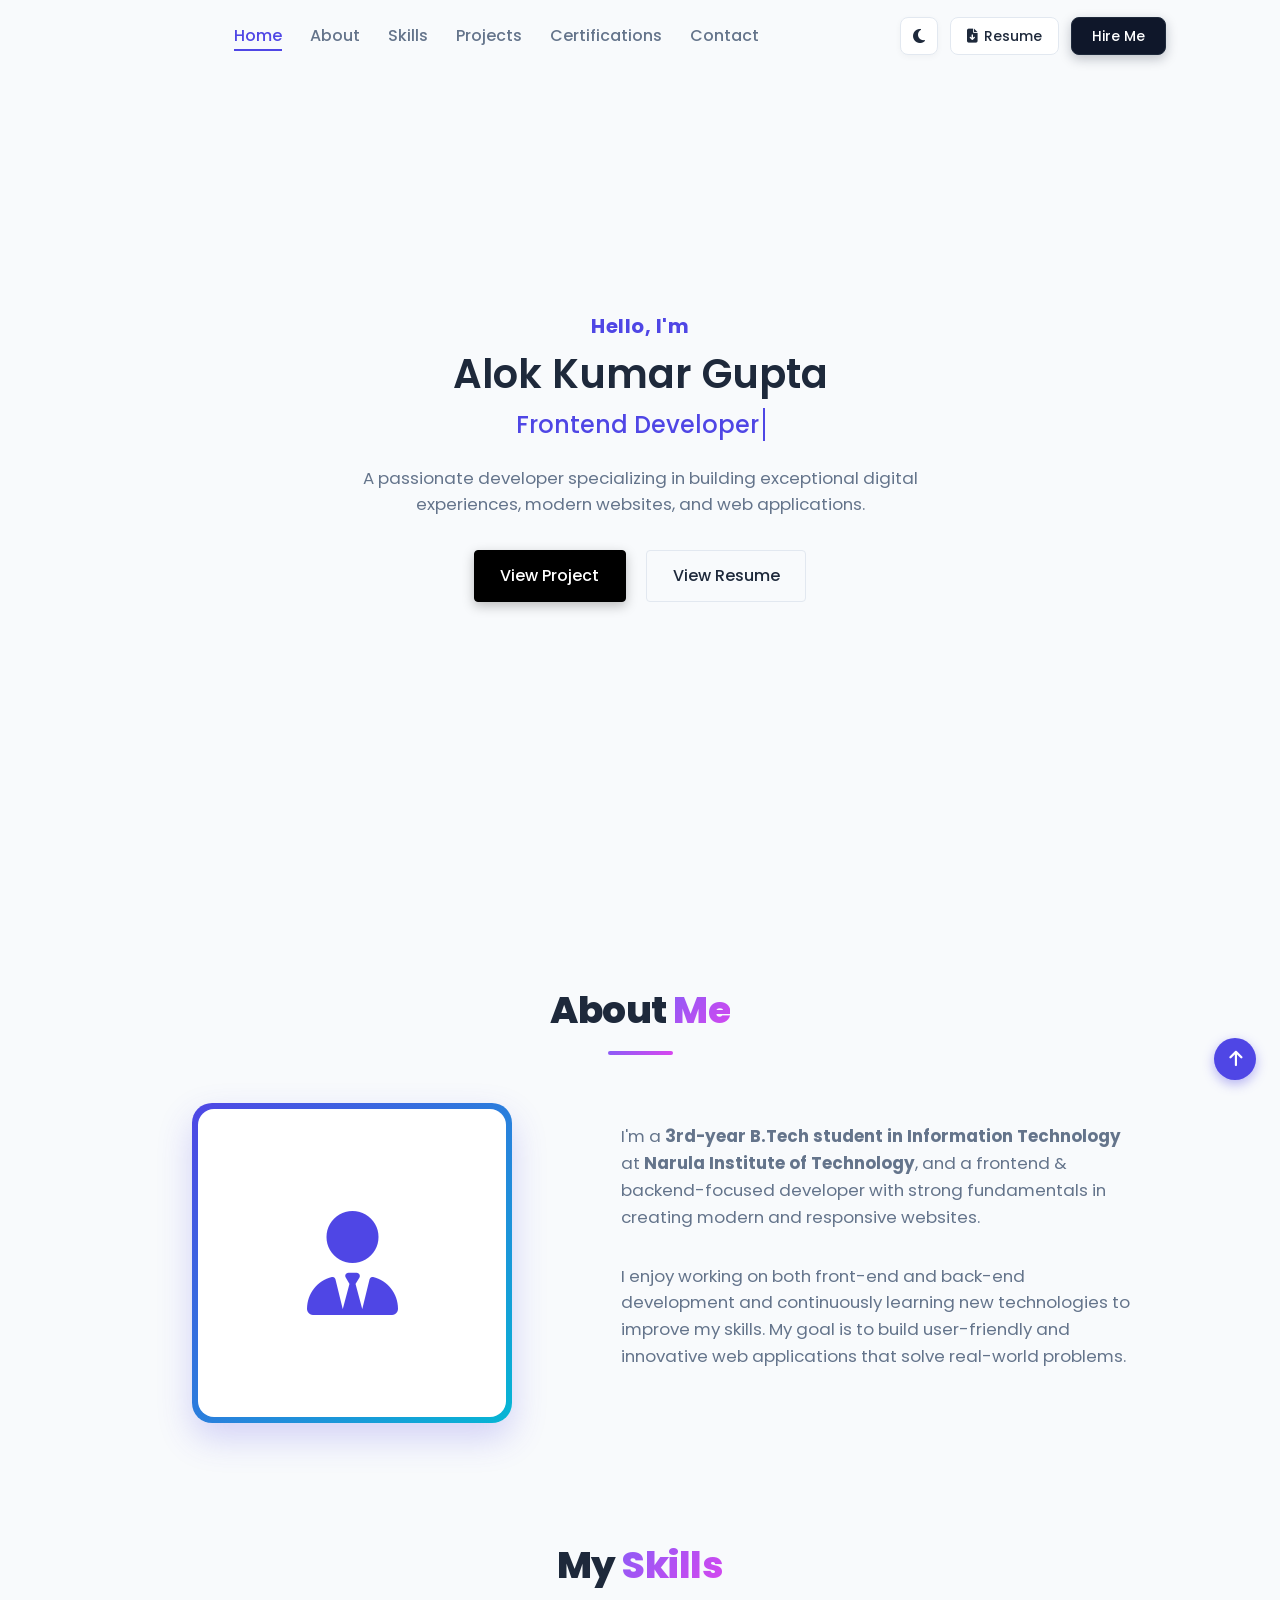
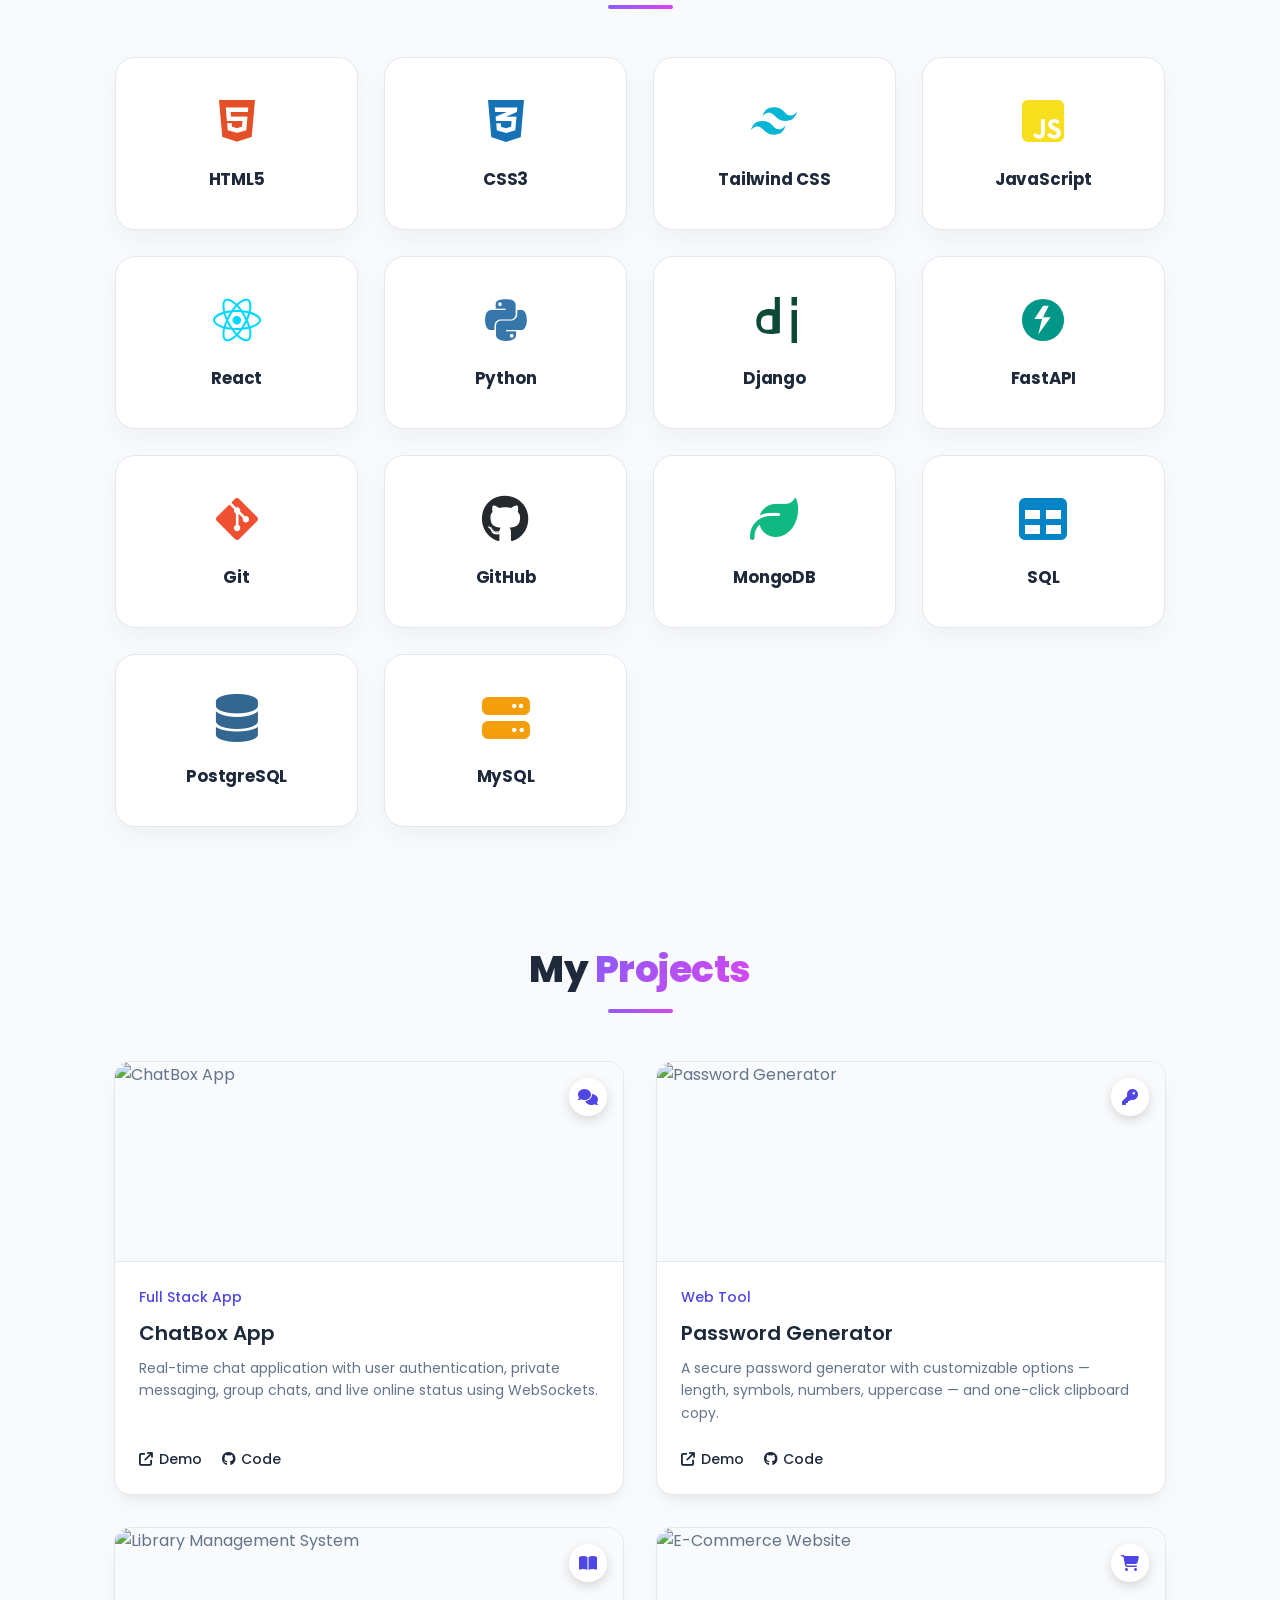
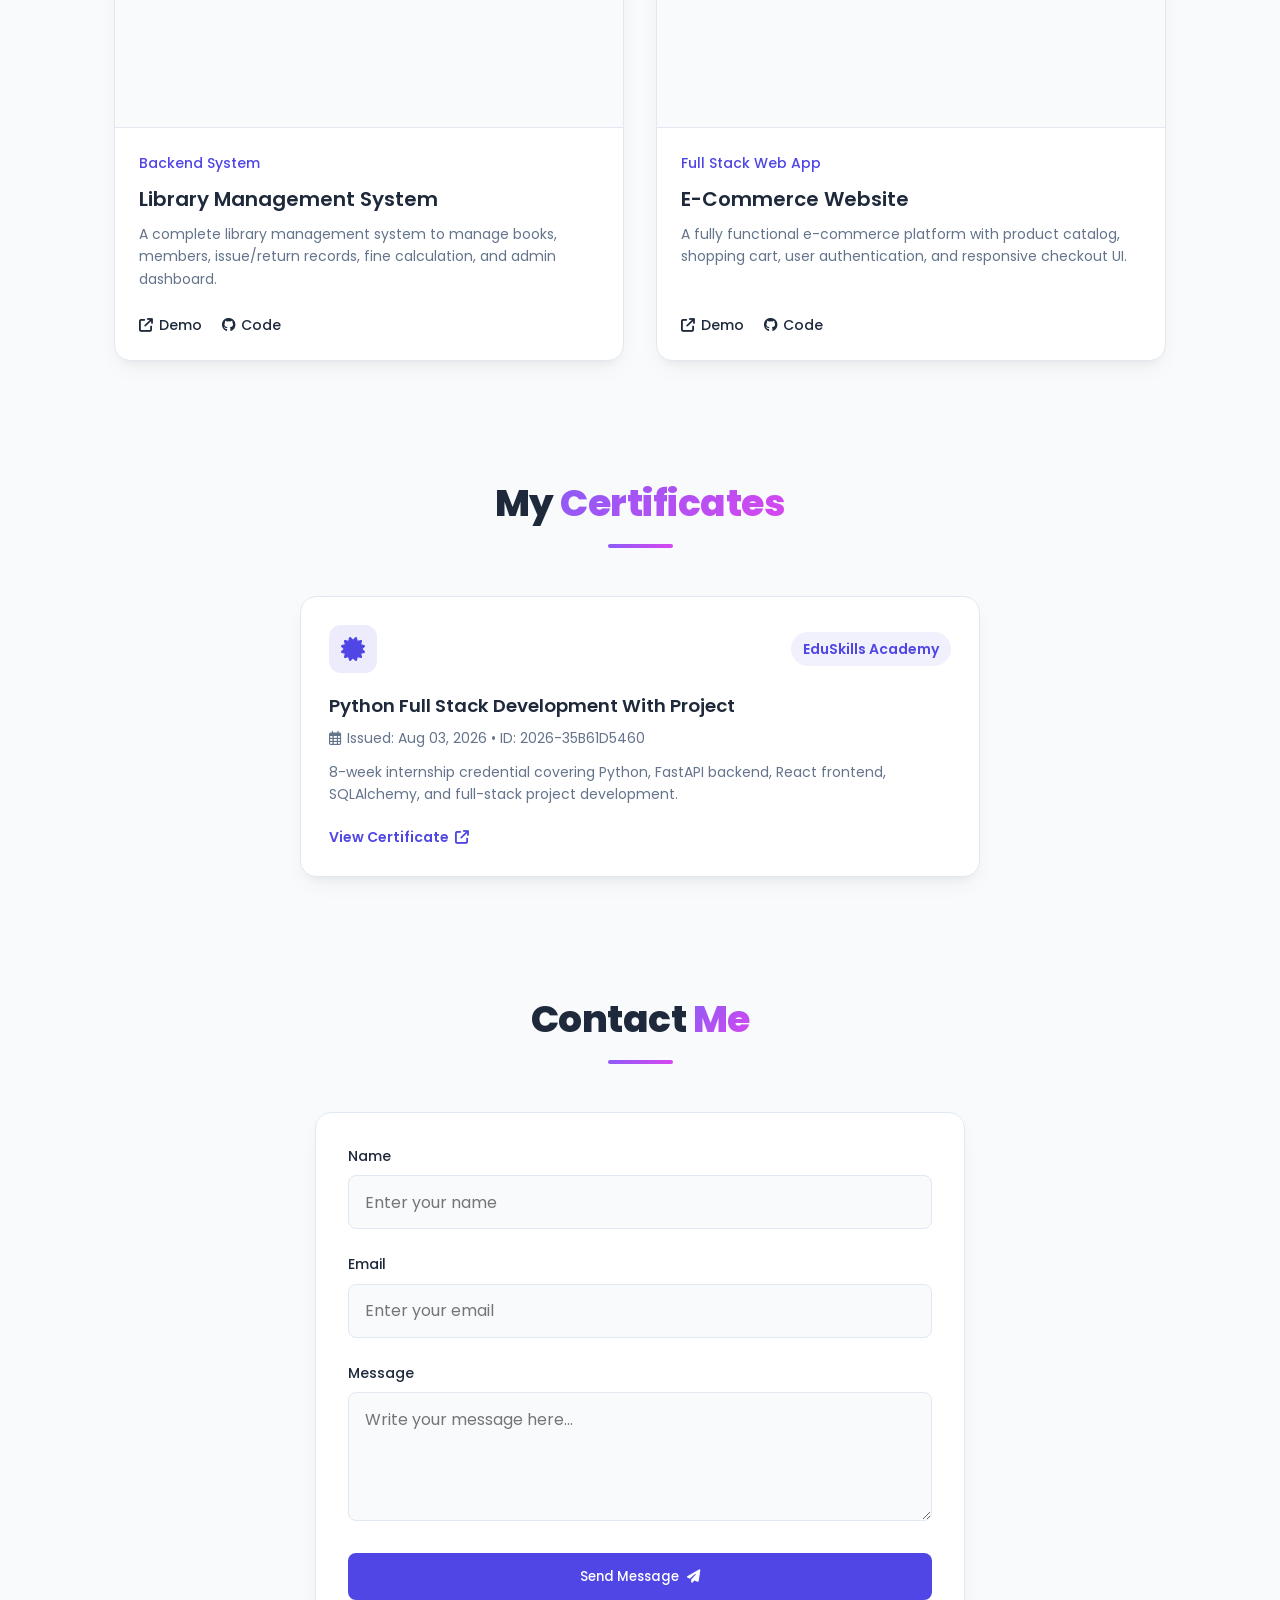
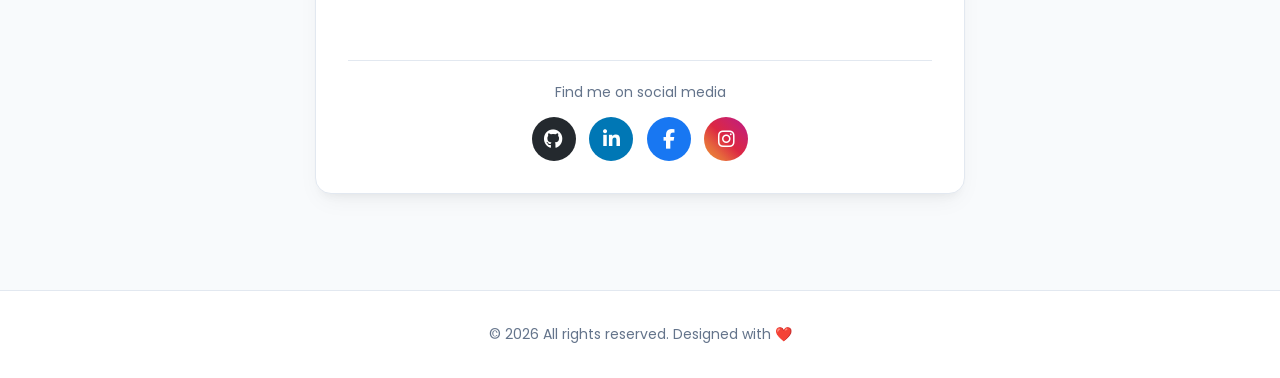
==== commit 4f2f78ab: "channge name" ====
--- a/index.html
+++ b/index.html
@@ -63,7 +63,7 @@
             <div class="hero-container container grid">
                 <div class="hero-content">
                     <span class="hero-subtitle"><strong>Hello, I'm</strong></span>
-                    <h1 class="hero-title">Alok Kumar</h1>
+                    <h1 class="hero-title">Alok Kumar Gupta</h1>
                     <h3 class="hero-profession"><span class="typing-text"></span></h3>
                     <p class="hero-description">
                         A passionate developer specializing in building exceptional digital experiences, modern websites, and web applications.
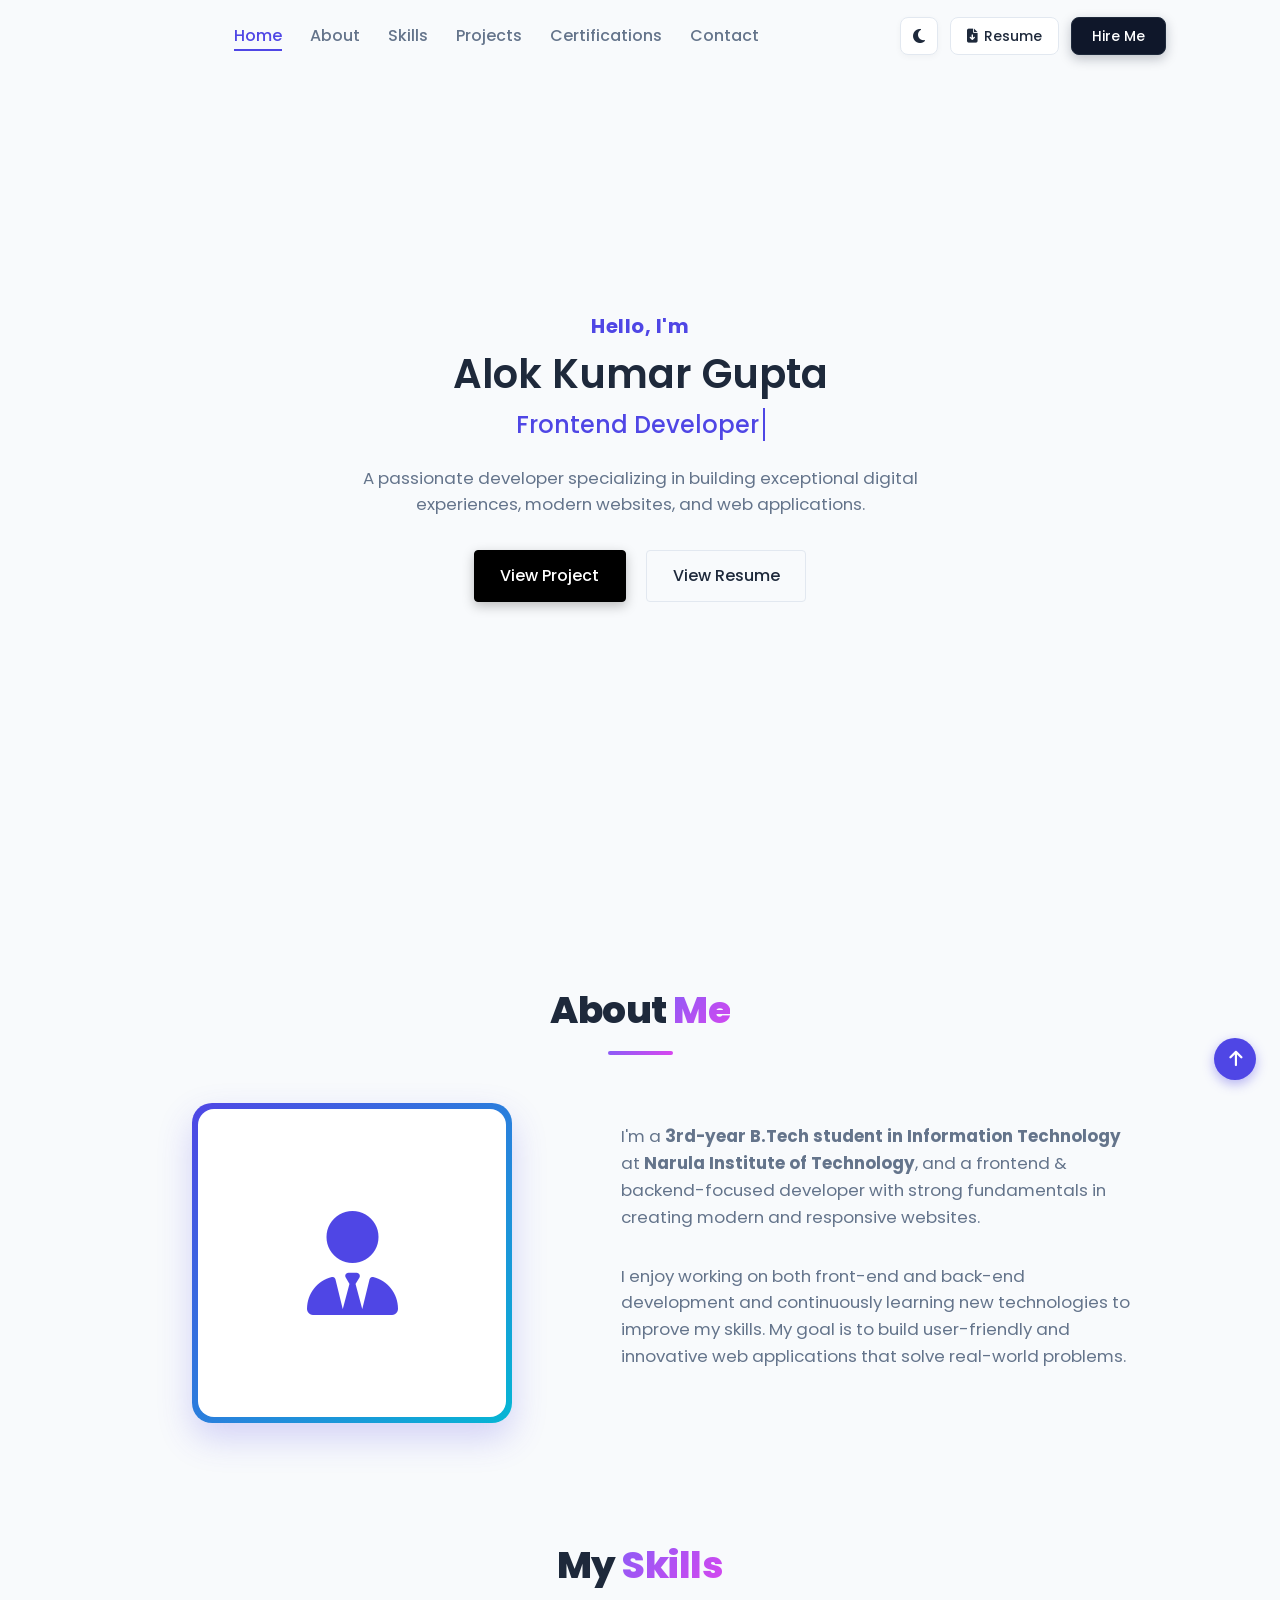
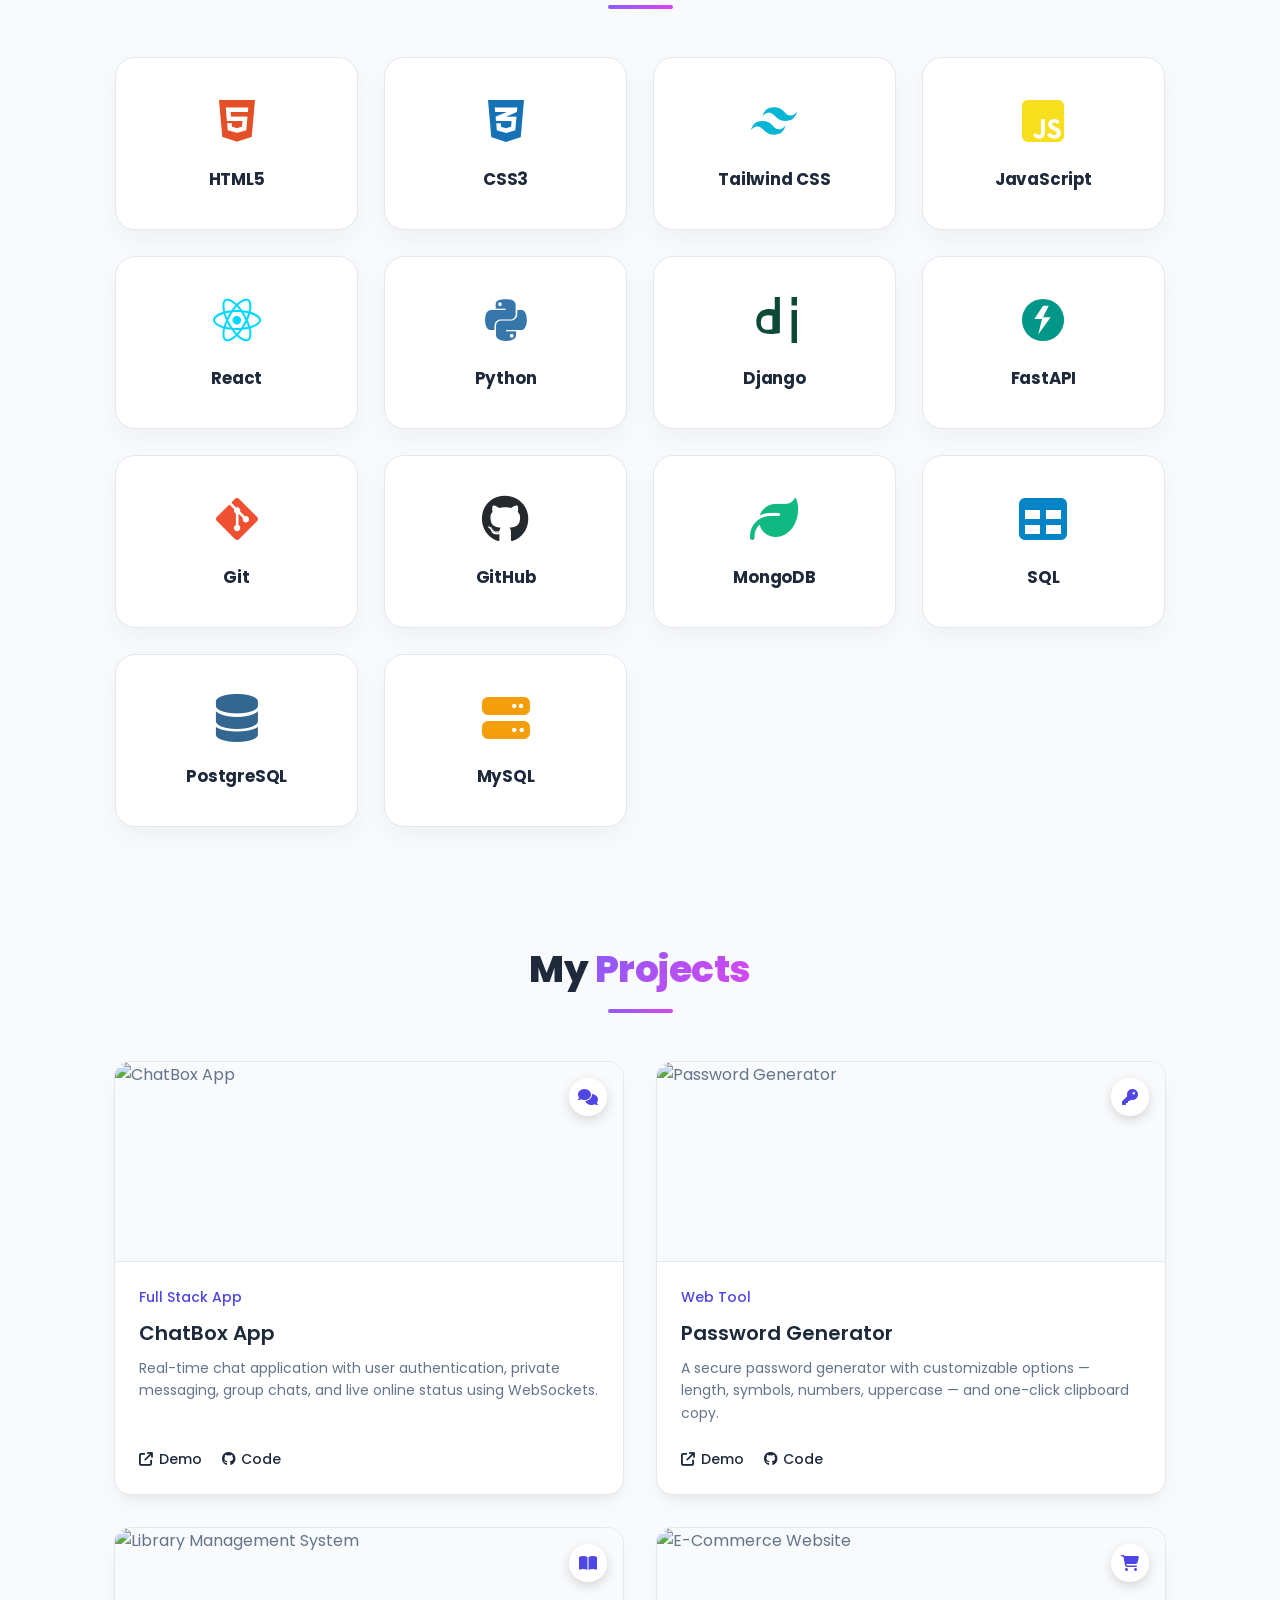
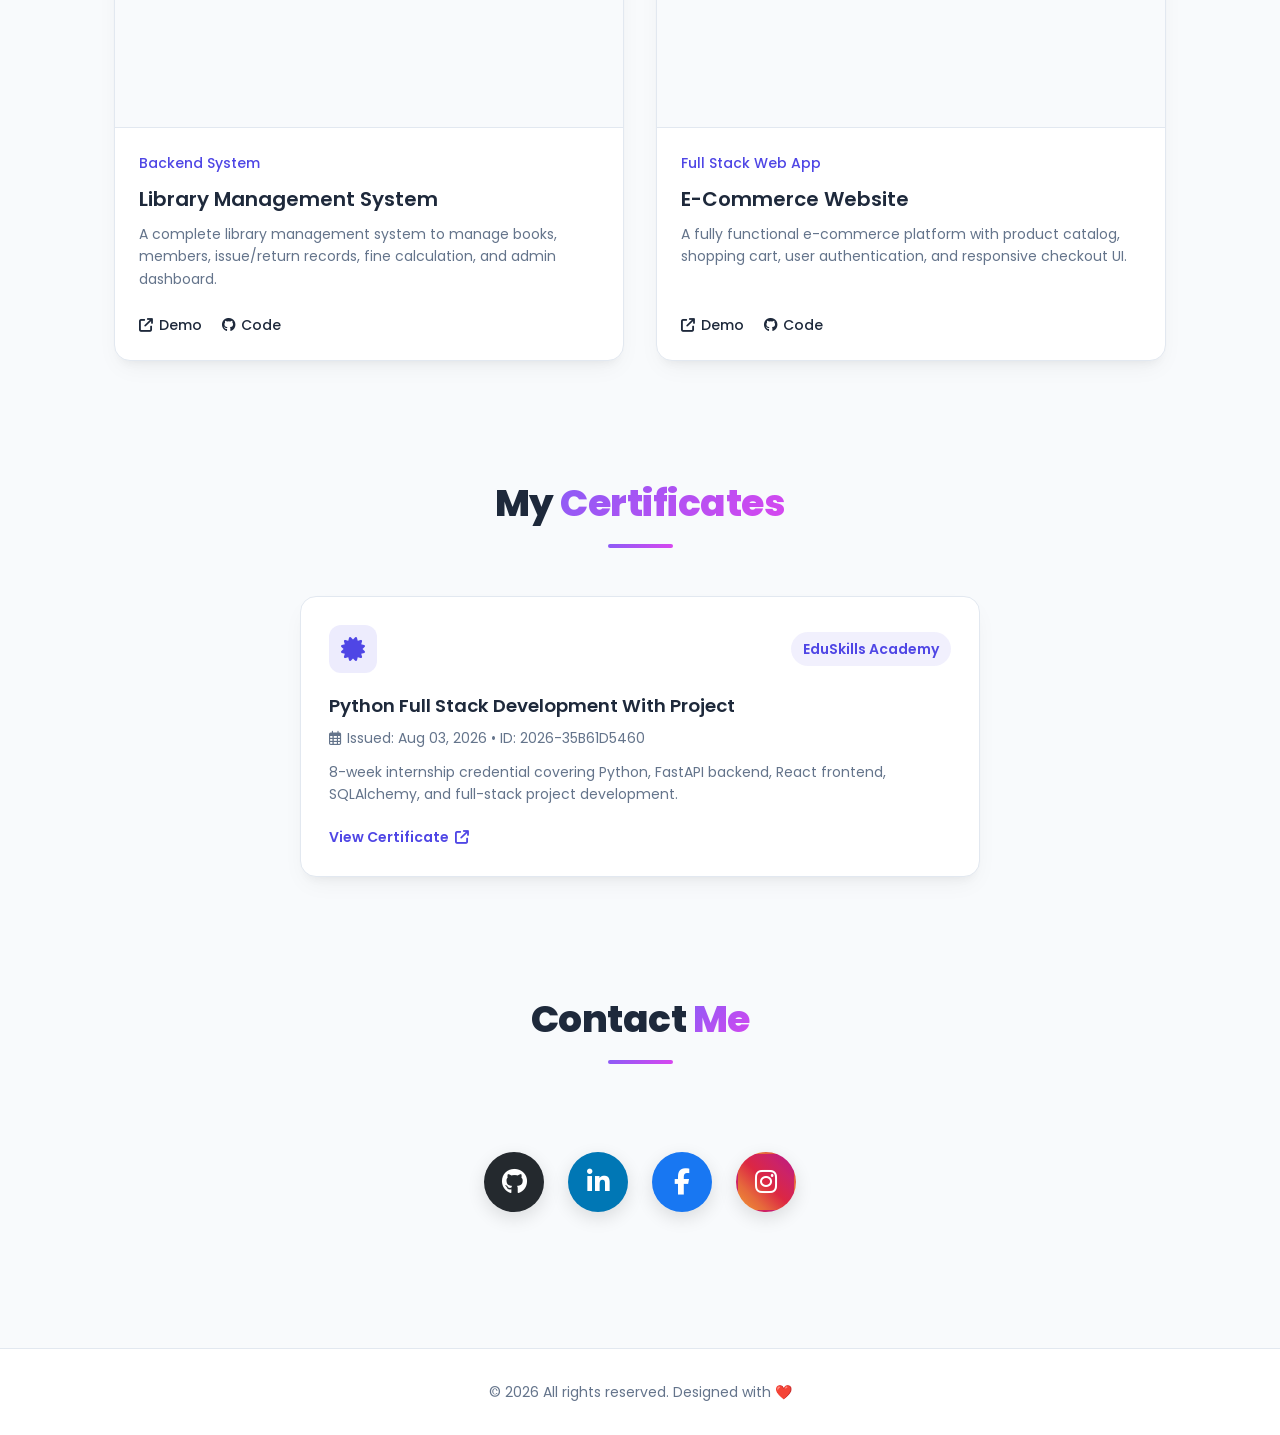
==== commit 500c8af2: "Delete message section" ====
--- a/index.html
+++ b/index.html
@@ -354,49 +354,21 @@
                 <h2 class="section-title">Contact <span class="gradient-text">Me</span></h2>
                 <div class="section-title-underline"></div>
 
-                <div class="contact-container grid contact-centered">
-                    <!-- Contact Form + Social Icons below Send Button -->
-                    <form class="contact-form" id="contact-form">
-                        <div class="form-group">
-                            <label for="name" class="form-label">Name</label>
-                            <input type="text" id="name" name="name" class="form-input" placeholder="Enter your name" required>
-                        </div>
-
-                        <div class="form-group">
-                            <label for="email" class="form-label">Email</label>
-                            <input type="email" id="email" name="email" class="form-input" placeholder="Enter your email" required>
-                        </div>
-
-                        <div class="form-group">
-                            <label for="message" class="form-label">Message</label>
-                            <textarea id="message" name="message" rows="4" class="form-input form-textarea" placeholder="Write your message here..." required></textarea>
-                        </div>
-
-                        <button type="submit" class="btn btn-primary form-submit-btn">
-                            <span>Send Message</span>
-                            <i class="fa-solid fa-paper-plane"></i>
-                        </button>
-                        <p class="form-status" id="contact-form-status" role="status" aria-live="polite"></p>
-
-                        <!-- Social Media Icons BELOW Send Message (Icons Only) -->
-                        <div class="form-social-section">
-                            <p class="form-social-label">Find me on social media</p>
-                            <div class="form-social-icons">
-                                <a href="https://github.com" target="_blank" rel="noopener noreferrer" class="form-social-btn github" aria-label="GitHub" title="GitHub">
-                                    <i class="fa-brands fa-github"></i>
-                                </a>
-                                <a href="https://www.linkedin.com/in/alokkumar004" target="_blank" rel="noopener noreferrer" class="form-social-btn linkedin" aria-label="LinkedIn" title="LinkedIn">
-                                    <i class="fa-brands fa-linkedin-in"></i>
-                                </a>
-                                <a href="https://facebook.com" target="_blank" rel="noopener noreferrer" class="form-social-btn facebook" aria-label="Facebook" title="Facebook">
-                                    <i class="fa-brands fa-facebook-f"></i>
-                                </a>
-                                <a href="https://instagram.com" target="_blank" rel="noopener noreferrer" class="form-social-btn instagram" aria-label="Instagram" title="Instagram">
-                                    <i class="fa-brands fa-instagram"></i>
-                                </a>
-                            </div>
-                        </div>
-                    </form>
+                <div class="contact-social-wrapper">
+                    <div class="contact-social-icons">
+                        <a href="https://github.com" target="_blank" rel="noopener noreferrer" class="contact-social-icon-btn github" aria-label="GitHub" title="GitHub">
+                            <i class="fa-brands fa-github"></i>
+                        </a>
+                        <a href="https://www.linkedin.com/in/alokkumar004" target="_blank" rel="noopener noreferrer" class="contact-social-icon-btn linkedin" aria-label="LinkedIn" title="LinkedIn">
+                            <i class="fa-brands fa-linkedin-in"></i>
+                        </a>
+                        <a href="https://facebook.com" target="_blank" rel="noopener noreferrer" class="contact-social-icon-btn facebook" aria-label="Facebook" title="Facebook">
+                            <i class="fa-brands fa-facebook-f"></i>
+                        </a>
+                        <a href="https://instagram.com" target="_blank" rel="noopener noreferrer" class="contact-social-icon-btn instagram" aria-label="Instagram" title="Instagram">
+                            <i class="fa-brands fa-instagram"></i>
+                        </a>
+                    </div>
                 </div>
             </div>
         </section>
--- a/style.css
+++ b/style.css
@@ -932,6 +932,71 @@
 }
 
 /* ==================== CONTACT SECTION ==================== */
+.contact-social-wrapper {
+    display: flex;
+    justify-content: center;
+    align-items: center;
+    padding: 2.5rem 1rem;
+    margin: 1rem auto 0;
+    max-width: 500px;
+}
+
+.contact-social-icons {
+    display: flex;
+    justify-content: center;
+    align-items: center;
+    gap: 1.5rem;
+    flex-wrap: wrap;
+}
+
+.contact-social-icon-btn {
+    display: inline-flex;
+    align-items: center;
+    justify-content: center;
+    width: 60px;
+    height: 60px;
+    border-radius: 50%;
+    font-size: 1.6rem;
+    color: #ffffff;
+    box-shadow: 0 6px 18px rgba(0, 0, 0, 0.12);
+    transition: all 0.3s cubic-bezier(0.34, 1.56, 0.64, 1);
+    position: relative;
+    border: 2px solid transparent;
+}
+
+.contact-social-icon-btn:hover {
+    transform: translateY(-6px) scale(1.1);
+    box-shadow: 0 12px 26px rgba(0, 0, 0, 0.25);
+}
+
+.contact-social-icon-btn.github {
+    background-color: #24292e;
+}
+.contact-social-icon-btn.github:hover {
+    box-shadow: 0 12px 24px rgba(36, 41, 46, 0.45);
+}
+
+.contact-social-icon-btn.linkedin {
+    background-color: #0077b5;
+}
+.contact-social-icon-btn.linkedin:hover {
+    box-shadow: 0 12px 24px rgba(0, 119, 181, 0.45);
+}
+
+.contact-social-icon-btn.facebook {
+    background-color: #1877f2;
+}
+.contact-social-icon-btn.facebook:hover {
+    box-shadow: 0 12px 24px rgba(24, 119, 242, 0.45);
+}
+
+.contact-social-icon-btn.instagram {
+    background: linear-gradient(45deg, #f09433, #e6683c, #dc2743, #cc2366, #bc1888);
+}
+.contact-social-icon-btn.instagram:hover {
+    box-shadow: 0 12px 24px rgba(220, 39, 67, 0.45);
+}
+
 .contact-container {
     gap: 2.5rem;
 }
